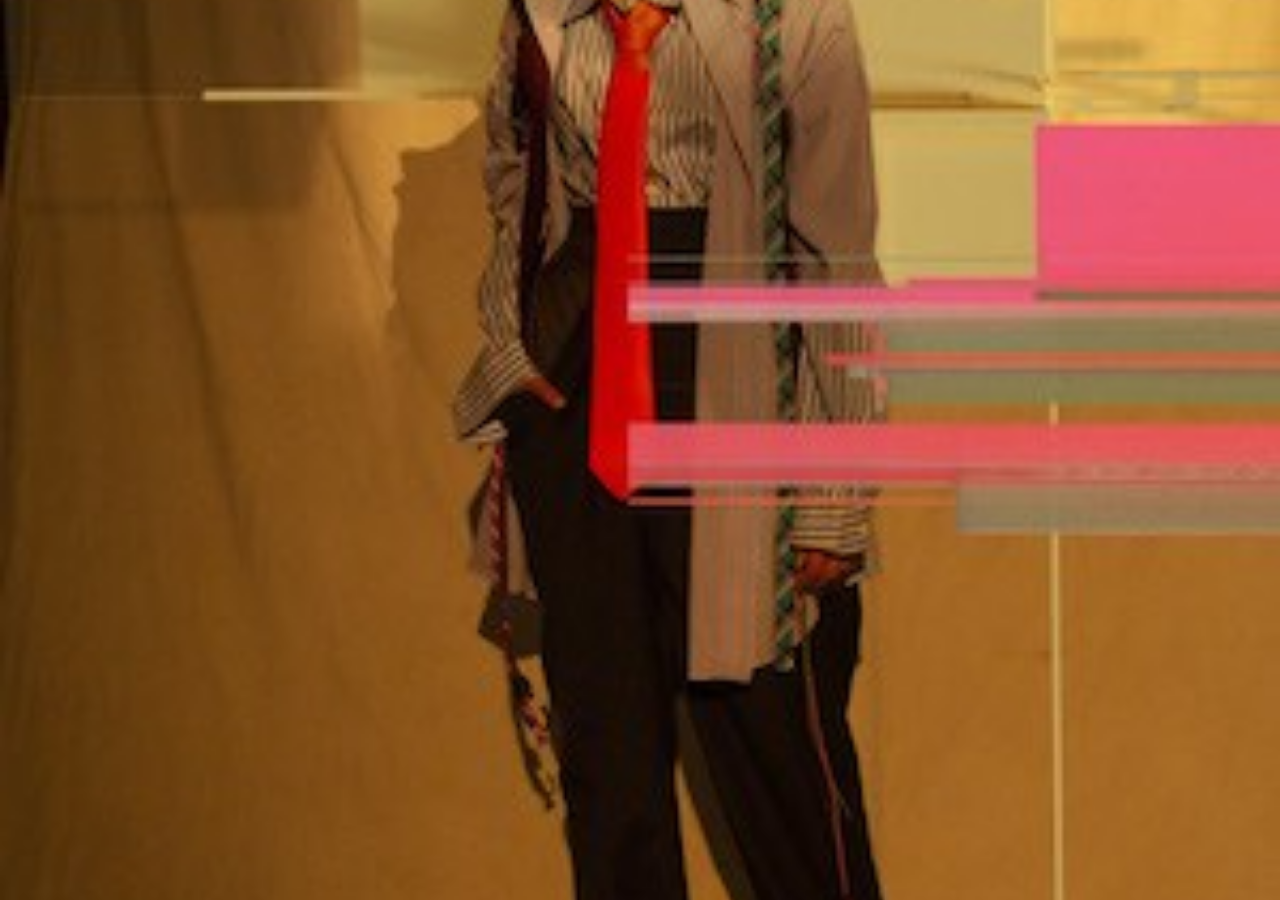
==== subpages/cora.html @ 3f3610f6 "loaders personalizados" ====
<!DOCTYPE html>
<html lang="en">

<head>
  <meta charset="UTF-8">
  <meta name="viewport" content="width=device-width, initial-scale=1.0">
  <title>MBFWMX Lookbook</title>
  <link rel="stylesheet" type="text/css" href="../css/subpages.css">
  <script src="../js/main.js"></script>
  <style>
    #loader-clean {
      position: fixed;
      z-index: 1000;
      min-width: 100%;
      min-height: 100%;
      display: flex;
      justify-content: center;
      align-items: center;
    }

    #loader-clean-anim {
      position: fixed;
      z-index: 5000;
      min-width: 100%;
      min-height: 100%;
      display: flex;
      justify-content: center;
      align-items: center;
      animation: glitch-anim-2 0.5s infinite;
    }

    #loader-clean.hidden {
      animation: fadeOut 1s;
      animation-fill-mode: forwards;
    }

    @keyframes fadeOut {
      100% {
        opacity: 0;
        visibility: hidden;
      }
    }

    @keyframes glitch-anim-2 {

      0%,
      100% {
        opacity: 1;
        transform: translate3d(calc(-1 * var(--gap-horizontal)), 0, 0);
        -webkit-clip-path: polygon(0 25%, 100% 25%, 100% 30%, 0 30%);
        clip-path: polygon(0 25%, 100% 25%, 100% 30%, 0 30%);
      }

      10% {
        -webkit-clip-path: polygon(0 3%, 100% 3%, 100% 3%, 0 3%);
        clip-path: polygon(0 3%, 100% 3%, 100% 3%, 0 3%);
      }

      15% {
        -webkit-clip-path: polygon(0 5%, 100% 5%, 100% 20%, 0 20%);
        clip-path: polygon(0 5%, 100% 5%, 100% 20%, 0 20%);
      }

      17% {
        -webkit-clip-path: polygon(0 20%, 100% 20%, 100% 20%, 0 20%);
        clip-path: polygon(0 20%, 100% 20%, 100% 20%, 0 20%);
      }

      19% {
        -webkit-clip-path: polygon(0 40%, 100% 40%, 100% 40%, 0 40%);
        clip-path: polygon(0 40%, 100% 40%, 100% 40%, 0 40%);
      }

      33% {
        -webkit-clip-path: polygon(0 52%, 100% 52%, 100% 59%, 0 59%);
        clip-path: polygon(0 52%, 100% 52%, 100% 59%, 0 59%);
      }

      35% {
        -webkit-clip-path: polygon(0 60%, 100% 60%, 100% 60%, 0 60%);
        clip-path: polygon(0 60%, 100% 60%, 100% 60%, 0 60%);
      }

      40% {
        -webkit-clip-path: polygon(0 75%, 100% 75%, 100% 75%, 0 75%);
        clip-path: polygon(0 75%, 100% 75%, 100% 75%, 0 75%);
      }

      45% {
        -webkit-clip-path: polygon(0 65%, 100% 65%, 100% 40%, 0 40%);
        clip-path: polygon(0 65%, 100% 65%, 100% 40%, 0 40%);
      }

      49% {
        -webkit-clip-path: polygon(0 45%, 100% 45%, 100% 50%, 0 50%);
        clip-path: polygon(0 45%, 100% 45%, 100% 50%, 0 50%);
      }

      50% {
        -webkit-clip-path: polygon(0 14%, 100% 14%, 100% 33%, 0 33%);
        clip-path: polygon(0 14%, 100% 14%, 100% 33%, 0 33%);
      }

      55% {
        -webkit-clip-path: polygon(0 15%, 100% 15%, 100% 35%, 0 35%);
        clip-path: polygon(0 15%, 100% 15%, 100% 35%, 0 35%);
      }

      60% {
        -webkit-clip-path: polygon(0 15%, 100% 15%, 100% 15%, 0 15%);
        clip-path: polygon(0 15%, 100% 15%, 100% 15%, 0 15%);
      }

      70% {
        -webkit-clip-path: polygon(0 65%, 100% 65%, 100% 60%, 0 60%);
        clip-path: polygon(0 65%, 100% 65%, 100% 60%, 0 60%);
      }

      80% {
        -webkit-clip-path: polygon(0 80%, 100% 80%, 100% 85%, 0 85%);
        clip-path: polygon(0 80%, 100% 80%, 100% 85%, 0 85%);
      }

      90% {
        -webkit-clip-path: polygon(0 55%, 100% 55%, 100% 65%, 0 65%);
        clip-path: polygon(0 55%, 100% 55%, 100% 65%, 0 65%);
      }
    }
  </style>

</head>

<body>
  <div id="loader-clean" style="background-image: url(../assets/loader.gif); background-position: center;">
    <img id="loader-clean-anim" src="../assets/cora/loader.jpg">
  </div>

  <div id="container">
    <div id="container2">
      <div id="fondo_col"></div>
      <div id="background"></div>
      <!--////////////   Video e Información Inicial   ///////////-->
      <img src="../assets/scroll.gif" class="scroll_gif">
      <a href="../index.html" class="regresar2">Regresar</a>

      <div id="video_holder">
        <span class="closebtn" onclick="this.parentElement.style.display='none';">×</span>
        <div class="header">
          Alejandro Hernández
        </div>
        <hr class="new1">
        <video id="video_coleccion1" src="" type="video/mp4" playsinline autoplay muted loop>
      </div>

      <div id="info_coleccion1">
        <span class="closebtn" onclick="this.parentElement.style.display='none';">×</span>
        <div class="header">
          Colección Volumen 20 Fall
        </div>
        <hr class="new1">
        <h3 id="titulo">Caifán</h3>
        <h2 id="subtitulo">Carolina Álvarez</h2>
      </div>
      <div id="info_coleccion1_sombra"></div>

      <div id="video1_sombra"></div>

      <div id="degradado1"></div>
      <div id="degradado1_2"></div>

      <video id="videoStatic1" playsinline autoplay muted loop>
        <source src="../assets/static2.mp4" type="video/mp4">
      </video>

      <!--////////////   Looks   ///////////-->
      <div id="look1" onclick="myFunction5();">
        <span class="closebtn" onclick="this.parentElement.style.display='none';">×</span>
        <div class="header">
          Look 1
        </div>
        <hr class="new1">
        <img class="looks" src="" style=" width:38vh; height:auto;">
      </div>
      <div class="look1_sombra"></div>

      <div id="look2" onclick="myFunction3();">
        <span class="closebtn" onclick="this.parentElement.style.display='none';">×</span>
        <div class="header">
          Look 2
        </div>
        <hr class="new1">
        <img class="looks" src="" style="width:38vh; height:auto;">
      </div>

      <div id="look3" onclick="myFunction4();">
        <span class="closebtn" onclick="this.parentElement.style.display='none';">×</span>
        <div class="header">
          Look 3
        </div>
        <hr class="new1">
        <img class="looks" src="" style="width:38vh; height:auto;">
      </div>

      <div id="video-holder2"><video id="video2" src="../assets/coleccion1_1.mp4" type="video/mp4" playsinline autoplay
          muted loop>
      </div>

      <div class="look4">
        <span class="closebtn" onclick="this.parentElement.style.display='none';">×</span>
        <div class="header">
          Look 4
        </div>
        <hr class="new1">
        <img class="looks" src="" style="width:43vh; height:auto;">
      </div>
      <div id="degradado2"></div>

      <video id="videoStatic2" playsinline autoplay muted loop>
        <source src="../assets/static2.mp4" type="video/mp4">
      </video>

      <div id="look5" onclick="myFunction6();">
        <span class="closebtn" onclick="this.parentElement.style.display='none';">×</span>
        <div class="header">
          Look 5
        </div>
        <hr class="new1">
        <img class="looks" src="" style="width:48vh ;height:auto;">
      </div>

      <div id="look6" onclick="myFunction7();">
        <span class="closebtn" onclick="this.parentElement.style.display='none';">×</span>
        <div class="header">
          Look 6
        </div>
        <hr class="new1">
        <img class="looks" src="" style="width:40vh; height:auto;">
      </div>
      <div id="degradado3"></div>
      <div id="degradado3_2"></div>
      <div id="sombra_final"></div>

      <div id="video-holder3"><video id="video3" src="../assets/coleccion1_2.mp4" type="video/mp4" playsinline autoplay
          muted loop>
      </div>

    </div>
  </div>
  <script src="../js/process01.js"></script>
</body>

</html>
---- css/subpages.css ----
/* //////////////////////////////////////////////
//////               Fonts                 //////
////////////////////////////////////////////// */
@font-face {
  font-family: MontserratRegular;
  src: url(./fonts/Montserrat-Regular.ttf);
}
@font-face {
  font-family: MontserratMedium;
  src: url(./fonts/Montserrat-Medium.ttf);
}

@font-face {
  font-family: MontserratLight;
  src: url(./fonts/Montserrat-Light.ttf);
}

/* //////////////////////////////////////////////
//////           Paleta de color           //////
////////////////////////////////////////////// */

 /* OPCIÓN 1 */
  /* fondo = 303030
  texto y bordes = bd0052
  color1 = aae6de
  color2 = f5c6ec
  color3 = ffedab */

/* //////////////////////////////////////////////
//////                 Texto               //////
////////////////////////////////////////////// */
html, body{
  font-family: MontserratRegular;
  color: #e8e8e8;
  margin:0;
  height: 100%;
  min-height: 100%;
  padding:0;
  margin:0;
  position:relative;
  overflow-y: hidden;
}

video::-internal-media-controls-overlay-cast-button {
       display: none;
}

#bg{
  background-color: #303030;
  position: fixed;
  top:0;
  left: 0;
  width: 100vw;
  height: 100vh;
  z-index: -10000;
}

h1 {
	color: #e8e8e8;
	font-family: MontserratRegular;
  font-size: 4.5vw;
} @media only screen and (max-width: 1060px) {
  h1 {
    font-size: 6vw;
  }
} @media only screen and (max-width: 600px) {
  h1 {
    font-size: 10vw;
  }
}

h2 {
	color: #e8e8e8;
	font-family: MontserratLight;
  font-size: 1.5vw;
  line-height: 0;
  float:right;
} @media (orientation: portrait){
  h2 {
    font-size: 1.8vh;
  }
}

h3 {
  color: #e8e8e8;
	font-family: MontserratRegular;
  font-size: 10vh;
  line-height: 1.2;
} @media (orientation: portrait){
  h3 {
    font-size: 5vh;
    line-height: 1;
  }
}

h4 {
  color: #e8e8e8;
	font-family: MontserratRegular;
  font-size: 6vh;
  line-height: 1.2;
  margin-right: -2vh;
} @media (orientation: portrait){
  h4 {
    font-size: 3.5vh;
    line-height: 1.2;
  }
}

h6 {
	color: #e8e8e8;
	font-family: MontserratMedium;
  font-size: .6vw;
} @media only screen and (max-width: 1060px) {
  h6 {
    font-size: .9vw;
  }
} @media only screen and (max-width: 600px) {
  h6 {
    font-size: 2.1vw;
  }
}

p {
	color: #303030;
	font-family: MontserratMedium;
  font-size: .66vw;
  line-height: 1vw;
  /* text-align: justify; */
} @media only screen and (max-width: 1060px) {
  p {
    font-size: 1vw;
    line-height: 2vw;
  }
} @media only screen and (max-width: 600px) {
  p {
    font-size: 1.8vw;
    line-height: 3vw;
  }
}

#center {
  position: relative;
}

#foot{
  background-color: #94ab9e;
  border-style: groove none none none;
  border-color: #e8e8e8;
  position: absolute;
  left: 0;
  width: 100vw;
  height: 4.5vh;
  top: 95.5vh;
  z-index: 50000;
} @media only screen and (max-width: 1060px) {
  #foot{
    top: 94vh;
    height: 6vh;
    position: fixed;
  }
} @media only screen and (max-width: 600px) {
  #foot{
    position: absolute;
    top:216vw;
    height: 10vw;
  }
}

.logo{
  padding-top: 1.1vh;
  height: 1.9vh;
  width: auto;
  padding-left: 2vw;
} @media only screen and (max-width: 1060px) {
  .logo{
    padding-top: 1.6vh;
    height: 2.3vh;
  }
} @media only screen and (max-width: 600px) {
  .logo{
    padding-right: 8.1vw;
    float: right;
    padding-top: 3.2vw;
    height: 2.8vw;
  }
}

.logo2{
  float: right;
  padding-top: 1.1vh;
  height: 1.9vh;
  width: auto;
  padding-right: 2vw;
} @media only screen and (max-width: 1060px) {
  .logo2{
    padding-top: 1.6vh;
    height: 2.3vh;
  }
} @media only screen and (max-width: 600px) {
  .logo2{
    padding-right: 8.1vw;
    float: right;
    padding-top: 3.2vw;
    height: 2.8vw;
  }
}

/* //////////////////////////////////////////////
//////         Ventanas cerrable 1         //////
////////////////////////////////////////////// */
.reel1{
  display: inline-block;
  padding: .5vw;
  margin-left: .5vw;
  background-color: #94ab9e;
  position: absolute;
  left: 3vw;
  top: 0vw;
  color: #e8e8e8;
  border: 1px solid #e8e8e8;
  width: 27vw;
  height: 21.5vw;
  z-index: 0;
  font-size: .9vw;
} @media only screen and (max-width: 1060px) {
  .reel1 {
    display: none
  }
} @media only screen and (max-width: 600px) {
  .reel1{
    display: none
  }
}



/* //////////////////////////////////////////////
//////         Ventanas cerrables 2         //////
////////////////////////////////////////////// */
.alert {
  display: inline-block;
  border-style: ridge;
  padding: .5vw;
  background-color: #94ab9e;
  position: absolute;
  left: 45vw;
  top: 9vw;
  color: #e8e8e8;
  border: 1px ridge #e8e8e8;
  width: 27vw;
  height: 12.5vw;
  z-index: 10;
  font-size: .9vw;
} @media only screen and (max-width: 1060px) {
  .alert {
    padding: 1vw;
    width: 35vw;
    height: 15vw;
    left: 44vw;
    top: 23vw;
    font-size: 1.2vw;
  }
} @media only screen and (max-width: 600px) {
  .alert {
    padding: 1vw;
    top: 90vw;
    left: 6.5vw;
    width: 65vw;
    height: 27vw;
    font-size: 2.5vw;
  }
}


.closebtn {
  float: right;
  color: #e8e8e8;
  font-size: 3vh;
  line-height: 2.2vh;
  cursor: pointer;
  margin: 0vw;
  padding: 0 .2vh 0 .2vh;
  border-style: outset;
  background-color: #b3c9c3;
}

.closebtn:hover {
  background-color: #94ab9e;
  color: #e8e8e8;
}

.closebtn_index {
  float: right;
  color: #e8e8e8;
  font-size: 1.5vw;
  line-height: 1.1vw;
  cursor: pointer;
  margin: 0vw;
  padding: 0 .1vw 0 .1vw;
  border-style: outset;
  background-color: #b3c9c3;
} @media only screen and (max-width: 1060px) {
  .closebtn_index {
    line-height: 1.9vw;
    border-width: .3vw;
    font-size: 2vw;
    padding: 0 .4vw 0 .4vw;
  }
} @media only screen and (max-width: 600px) {
  .closebtn_index {
    line-height: 3.15vw;
    border-width: .3vw;
    font-size: 4vw;
    padding: 0 .4vw 0 .4vw;
    border-width: .5vw;
  }
}


.closebtn_index:hover {
  background-color: #94ab9e;
  color: #e8e8e8;
}

hr.new1 {
  border-top: .2px solid #e8e8e8;
}

.header_index {
  margin-right: 2vw;
  border-style: groove;
  padding-left: .5vw;
  background-color: #94ab9e;
} @media only screen and (max-width: 1060px) {
  .header_index {
    margin-right: 3vw;
    font-size: 1.3vw;
  }
} @media only screen and (max-width: 600px) {
  .header_index{
    margin-right: 5vw;
    font-size: 2.3vw;
  }
}

.header {
  margin-right: 4vh;
  border-style:groove;
  padding-left: 1vh;
  background-color: #94ab9e;
}


/* //////////////////////////////////////////////
//////          diseño de párrafo          //////
////////////////////////////////////////////// */
#info1 {
  width: 16.35134vw;
  position: absolute;
  top: 24.5vw;
  left: 52.25vw;
  z-index: 100;
  font-size: .9vw;
  border: 1px solid #e8e8e8;
  background-color: #94ab9e;
  padding: .5vw .7vw 0vw .5vw;
} @media only screen and (max-width: 1060px){
  #info1 {
    top: 44vw;
    left: 48vw;
    width: 24vw;
  }
} @media only screen and (max-width: 600px) {
  #info1 {
    top: 126vw;
    left: 7vw;
    width: 34vw;
    z-index: 10;
    padding: 1vw 1.5vw 0vw 1vw;
  }
}

#nota {
  background-color: #e8e8e8;
  padding: .7vw;
  border-style:groove;
}

#titulo {
  text-align: right;
  padding-top:4vh;
  margin: 0;
  padding-right: .5vh;
  padding-bottom: 2vh;
} @media (orientation: portrait){
  #titulo {
    padding-top: 2.7vw;
    padding-left: .5vw;
  }
}

#titulo2 {
  padding-top: 1.2vh;
  text-align: right;
  margin: 0;
  padding-right: .5vh;
} @media (orientation: portrait){
  #titulo2 {
    padding-top: 0vw;
    padding-left: .5vw;
  }
}

#titulo_index {
  text-align: right;
  padding-top:2vw;
  margin: 0;
  padding-right: .5vw;
} @media only screen and (max-width: 600px){
  #titulo_index {
    padding-top: 3vw;
    text-align: left;
    padding-left: .5vw;
  }
}

#subtitulo {
  text-align: right;
  margin: 0;
  padding-right: .5vh;
} @media only screen and (max-width: 600px){
  #subtitulo {
    padding-left: .5vw;
  }
}

/* //////////////////////////////////////////////
//////             P5 Sketch               //////
////////////////////////////////////////////// */

#sketch-holder{
  position: absolute;
  top: 1vw;
  left: 27vw;
  border: 1px solid #e8e8e8;
} @media only screen and (max-width: 1060px){
  #sketch-holder{
    top: 0vw;
    left: 17vw;
  }
} @media only screen and (max-width: 600px) {
  #sketch-holder{
    top: 0vw;
    left: 10vw;
  }
}

#pic-holder{
  position: absolute;
  top: 4vw;
  left: 27vw;
  /* border: 1px solid #e8e8e8; */
  background-image: url(../assets/portada.jpg);
  background-size: cover;
  width: 23vw;
  height: 34vw;
} @media only screen and (max-width: 1060px){
  #pic-holder{
    top: 0vw;
    left: 17vw;
    width: 35vw;
    height: 53vw;
  }
} @media only screen and (max-width: 600px) {
  #pic-holder{
    top: 0vw;
    left: 10vw;
    width: 55vw;
    height: 82vw;
  }
}

/* //////////////////////////////////////////////
//////          Cuadros de fondo           //////
////////////////////////////////////////////// */

#cuadro_mobil{
  background-color: #f867e9;
  position: absolute;
  top: 0;
  left: 0;
  width: 0vw;
  height: 0vw;
  z-index: -5;
} @media only screen and (max-width: 600px){
  #cuadro_mobil{
    top: 7.5vw;
    width: 68.5vw;
    height: 22vw;
    z-index: -50;
  }
}

#cuadroVerde2{
  background-color: #52ff60;
  position: absolute;
  top: 10vw;
  left: 46vw;
  width: 28.2vw;
  height: 13.7vw;
  z-index: 0;
} @media only screen and (max-width: 1060px){
  #cuadroVerde2{
    top: 25vw;
    left: 46vw;
    width: 37vw;
    height: 17vw;
  }
} @media only screen and (max-width: 600px){
  #cuadroVerde2{
    top: 93vw;
    left: 10vw;
    width: 67vw;
    height: 29.5vw;
    z-index: 5;
  }
}

#degradado_izquierda{
  opacity: .4;
  background-image: linear-gradient(-90deg, #394589, #566def, #f867e9, #52ff60);
  position: absolute;
  height: 100%;
  min-height: 45vw;
  left: 0;
  width: 45vw;
  top: 0;
  z-index: -102;
  overflow-x: hidden !important;
} @media only screen and (max-width: 1060px){
  #degradado_izquierda{
    height: 100vw;
    min-height: 100vh;
    width: 21vw;
    background-image: linear-gradient(-90deg, #394589, #566def, #f867e9);
  }
} @media only screen and (max-width: 600px){
  #degradado_izquierda{
    display: none;
  }
}

#degradado_izquierda_frame{
  top: 0;
  background-color: #303030;
  position: absolute;
  height: 40vw;
  left: 0vw;
  width: 45vw;
  z-index: -101;
  overflow-x: hidden !important;
} @media only screen and (max-width: 600px){
  #degradado_izquierda_frame{
    display: none;
  }
}

#cuadroVerde4{
  background-color: #CB829A;
  position: absolute;
  height: 100%;
  min-height: 45vw;
  left: 74vw;
  width: 26vw;
  top: 0;
  z-index: -7;
  overflow-x: hidden !important;
} @media only screen and (max-width: 1060px){
  #cuadroVerde4{
    height: 100vw;
    min-height: 100vh;
  }
} @media only screen and (max-width: 600px){
  #cuadroVerde4{
    width: 15vw;
    left: 85vw;
    height: 130vw;
    min-height: 130vh;
  }
}

#cuadroVerde4Frame{
  top: 0;
  background-color: #303030;
  position: absolute;
  height: 43vw;
  left: 70vw;
  width: 30vw;
  z-index: -6;
  overflow-x: hidden !important;
} @media only screen and (max-width: 1060px){
  #cuadroVerde4Frame {
    height: 75vw;
  }
} @media only screen and (max-width: 600px){
  #cuadroVerde4Frame{
    width: 15vw;
    height: 140vw;
    left: 85vw;
  }
}

#cuadroAzul1{
  /* opacity: .8; */
  background-color: #52ff60;
  position: absolute;
  top: 12vw;
  left: 0;
  width: 35vw;
  height: 3vw;
  z-index: -5;
} @media only screen and (max-width: 600px){
  #cuadroAzul1 {
    top: 30vw;
    height: 10vw;
    z-index: -50;
  }
}

#cuadroRojo1{
  background-color: #566def;
  position: absolute;
  top: 5.25vw;
  left: 28.25vw;
  width: 23vw;
  height: 34vw;
  z-index: -5;
} @media only screen and (max-width: 1060px){
  #cuadroRojo1{
    top: 2vw;
    left: 19vw;
    width: 35vw;
    height: 53vw;
  }
} @media only screen and (max-width: 600px) {
  #cuadroRojo1{
    top: 3.5vw;
    left: 6.5vw;
    width: 55vw;
    height: 82.5vw;
  }
}

#reel1_sombra{
  background-color: #f867e9;
  position: absolute;
  left: 4vw;
  top: 1vw;
  width: 28.5vw;
  height: 22.5vw;
  z-index: -5;
} @media only screen and (max-width: 1060px) {
  #reel1_sombra{
    display: none
  }
} @media only screen and (max-width: 600px) {
  #reel1_sombra{
    display: none
  }
}

#info1_sombra{
  background-color: #f867e9;
  position: absolute;
  top: 25.5vw;
  left: 53.5vw;
  width: 17.75vw;
  height: 15.75vw;
  z-index: -2;
} @media only screen and (max-width: 1060px) {
  #info1_sombra{
    width: 25.25vw;
    height: 28vw;
    top: 46vw;
    left: 50vw;
  }
} @media only screen and (max-width: 600px) {
  #info1_sombra{
    display: none
  }
}

#videoFrame{
  position: absolute;
  /* background: #303030; */
  background-image: linear-gradient( #394589, #303030, #303030, #303030);
  z-index: -55;
  top: 0;
  left: 60vw;
  width: 40vw;
  height: 100%;
  min-height: 45vw;
  overflow-x: hidden !important;
} @media only screen and (max-width: 1060px){
  #videoFrame {
    left: 61vw;
    width: 39vw;
  }
} @media only screen and (max-width: 600px) {
  #videoFrame {
    left: 56vw;
    width: 44vw;
    background-image: linear-gradient( #394589, #303030, #303030);
  }
}

#degradado_final{
  position: absolute;
  opacity: .2;
  background-image: linear-gradient( #52ff60,  #52ff60, #f867e9, #303030);
  z-index: -45;
  top: 0;
  left: 89vw;
  width: 11vw;
  height: 23vw;
  overflow-x: hidden !important;
} @media only screen and (max-width: 1060px){
  #degradado_final{
    height: 50vw;
  }
} @media only screen and (max-width: 600px) {
  #degradado_final{
    height: 120vw;
    left: 85vw;
    width: 15vw;
  }
}

#videoStatic {
  position: absolute;
  z-index: -100;
  top: 0vw;
  left: 38vw;
  height: 42vw;
  width: auto;
  overflow-x: hidden !important;
} @media only screen and (max-width: 1060px){
  #videoStatic {
    left: 0;
    width: 61vw;
    height: auto;
    top: -15vw;
  }
} @media only screen and (max-width: 600px) {
  #videoStatic {
    left: 0;
    width: 80vw;
    height: auto;
    top: 15vw;
  }
}

#videoInteractivo1 {
  border-style:groove;
  position: absolute;
  z-index: -4;
  width: 26.5vw;
  height: auto;
  overflow-x: hidden !important;
  overflow-y: hidden !important;
} @media only screen and (max-width: 1060px){
  #videoInteractivo1 {
    display: none
  }
} @media only screen and (max-width: 600px) {
  #videoInteractivo1 {
    display: none
  }
}

#videoInteractivo {
  position: absolute;
  z-index: -4;
  top: 22.65vw;
  left: 70vw;
  width: 30vw;
  height: auto;
  overflow-x: hidden !important;
  overflow-y: hidden !important;
} @media only screen and (max-width: 1060px){
  #videoInteractivo {
    top: 60vw;
    left: 52vw;
    width: 48vw;
  }
} @media only screen and (max-width: 600px) {
  #videoInteractivo {
    top: 116vw;
    left: 30vw;
    width: 70vw;
  }
}


/* //////////////////////////////////////////////
//////         Botones de carpetas         //////
////////////////////////////////////////////// */

#boton_texto{
  margin-top: .5vw;
}

#boton1{
  position: absolute;
  left: 78vw;
  top: 0vw;
} @media only screen and (max-width: 1060px){
  #boton1 {
    left: 62vw;
    top: 3vw;
  }
} @media only screen and (max-width: 600px){
  #boton1 {
    left: 72.5vw;
    top: 0vw;
  }
}

#boton2{
  position: absolute;
  left: 78vw;
  top: 7vw;
} @media only screen and (max-width: 1060px){
  #boton2 {
    left: 62vw;
    top: 13vw;
  }
} @media only screen and (max-width: 600px){
  #boton2 {
    left: 72.5vw;
    top: 22vw;
  }
}

#boton3{
  position: absolute;
  left: 78vw;
  top: 14vw;
} @media only screen and (max-width: 1060px){
  #boton3 {
    left: 73vw;
    top: 13vw;
  }
} @media only screen and (max-width: 600px){
  #boton3 {
    left: 72.5vw;
    top: 44vw;
  }
}

#boton4{
  position: absolute;
  left: 86vw;
  top: 2vw;
} @media only screen and (max-width: 1060px){
  #boton4 {
    left: 17vw;
    top: 60vw;
  }
} @media only screen and (max-width: 600px){
  #boton4 {
    left: 72.5vw;
    top: 66vw;
  }
}

#boton5{
  position: absolute;
  left: 8vw;
  top: 28vw;
} @media only screen and (max-width: 1060px){
  #boton5 {
    left: 27vw;
    top: 60vw;
  }
} @media only screen and (max-width: 600px){
  #boton5 {
    left: 49.5vw;
    top: 160vw;
    z-index: 10;
  }
}

#boton6{
  position: absolute;
  left: 16vw;
  top: 30.5vw;
} @media only screen and (max-width: 1060px){
  #boton6 {
    left: 37vw;
    top: 60vw;
  }
} @media only screen and (max-width: 600px){
  #boton6 {
    left: 72.5vw;
    top: 155vw;
  }
}

#boton7{
  position: absolute;
  left: 8vw;
  top: 34.5vw;
} @media only screen and (max-width: 1060px){
  #boton7 {
    left: 27vw;
    top: 70vw;
  }
} @media only screen and (max-width: 600px){
  #boton7 {
    left: 27vw;
    top: 185vw;
  }
}


#boton8{
  position: absolute;
  left: 16vw;
  top: 37vw;
} @media only screen and (max-width: 1060px){
  #boton8 {
    left: 37vw;
    top: 70vw;
  }
} @media only screen and (max-width: 600px){
  #boton8 {
    left: 49.5vw;
    top: 180vw;
  }
}


#boton9{
  position: absolute;
  left: 8vw;
  top: 21vw;
} @media only screen and (max-width: 1060px){
  #boton9 {
    left: 27vw;
    top: 80vw;
  }
} @media only screen and (max-width: 600px){
  #boton9 {
    left: 72.5vw;
    top: 175vw;
  }
}

/* ---------------Carpeta------------------ */

.botonRosa{
  background:url(./carpetas_img/c_volumen.png) no-repeat;
  background-size: 100% 100%;
  cursor: pointer;
  border: none;
  width: 5vw;
  height: 3.5vw;
  font-family: DMSerif;
} @media only screen and (max-width: 1060px){
  .botonRosa {
    width: 7.5vw;
    height: 5.25vw;
  }
} @media only screen and (max-width: 600px){
  .botonRosa {
    width: 17vw;
    height: 12vw;
  }
}

.botonRosa:hover {
    background:url(./carpetas_img/c_volumen_hover.png) no-repeat;
    background-size: cover;
    button:focus {outline:0;}
}

.botonRosa:active {
    background:url(./carpetas_img/c_volumen_hover.png) no-repeat;
    background-size: cover;
    button:focus {outline:0;}
}

.botonRosa:focus {
  outline:0;
}

/* //////////////////////////////////////////////
//////             Colección 1            //////
////////////////////////////////////////////// */

@media (orientation: landscape){
#container {
    overflow-y:scroll;
    overflow-x:hidden;
    transform: rotate(270deg) translateX(-100%);
    transform-origin: top left;
    background-color:#999;
    position:absolute;
    width:100vh;
    height:100vw;
  }
} @media (orientation: portrait){
  #container {
    overflow-y:scroll;
    overflow-x: hidden !important;
    max-height: 100vh !important;
  }
}

@media (orientation: landscape){
  #container2 {
      transform: rotate(90deg) translateY(-100vh);
      transform-origin: top left;
      white-space:nowrap;
      font-size:0;
      max-height: 100vh !important;
  }
}

/* -----------   seccion 1   -----------*/

.scroll_gif{
  opacity: .9;
  position: absolute;
  display: none;
  height: 3vh;
  width:auto;
} @media (orientation: portrait){
  .scroll_gif{
    display: inline-block;
    top: 81vh;
    left: 34.5vh;
  }
}

.regresar1:hover {
  background-color: #94ab9e;
  color: #e8e8e8;
}

.regresar2{
  border-color: white;
  background-color: #b3c9c3;
  color: #303030;
  padding: .5vh 5vh;
  border-style: outset;
  text-align: center;
  display: inline-block;
  font-size: 1.5vh;
  cursor: pointer;
  position: absolute;
  top: 42vh;
  left: 342vh;
  font-family: MontserratMedium;
} @media (orientation: portrait){
  .regresar2{
    top: 39vh;
    left: 264vh;
  }
}

.regresar2:hover {
  background-color: #94ab9e;
  color: #e8e8e8;
}

#info_coleccion1{
  display: inline-block;
  padding: 1.5vh;
  background-color: #94ab9e;
  position: absolute;
  left: 51vh;
  top: 58vh;
  color: #e8e8e8;
  border: 1px solid #e8e8e8;
  width: 62vh;
  height: 25vh;
  z-index: 500!important;
  font-size: 1.7vh;
} @media (orientation: portrait){
  #info_coleccion1{
    top: 58vh;
    left: 2vh;
    width: 32vh;
    height: 16vh;
  }
}

#video_coleccion1{
  position: absolute;
  z-index: -4;
  height: 48vh;
  width: auto;
  overflow-x: hidden !important;
  overflow-y: hidden !important;
} @media (orientation: portrait){
  #video_coleccion1{
    height: 58vh;
    left: 50%;
    position: absolute;
    transform: translateX(-50%);
  }
}

#video_holder{
  display: inline-block;
  padding: 1.5vh;
  background-color: #94ab9e;
  position: absolute;
  top: 10vh;
  left: 10vh;
  color: #e8e8e8;
  border: 1px solid #e8e8e8;
  height: 52.5vh;
  width: 69.5vh;
  z-index: 10 !important;
  font-size: 1.7vh;
} @media (orientation: portrait){
  #video_holder{
    top: 6vh;
    left: 6.5vh;
    width: 31.5vh;
    height: 54vh;
    overflow: hidden;
  }
}



#info_coleccion1_sombra{
  background-color: #566def;
  position: absolute;
  left: 48vh;
  top: 62.5vh;
  width: 65vh;
  height: 26.5vh;
  z-index: 9;
} @media (orientation: portrait){
  #info_coleccion1_sombra{
    z-index: 12;
    top: 60vh;
    left: 4.2vh;
    width: 35vh;
    height: 19vh;
  }
}


#video1_sombra{
  background-color: #52ff60;
  position: absolute;
  top: 13vh;
  left: 7.5vh;
  width: 70vh;
  height: 55vh;
  z-index: 5;
} @media (orientation: portrait){
  #video1_sombra{
    height: 58vh;
    width: 35vh;
    top: 4vh;
    left: 4.2vh;
  }
}


#degradado1{
  opacity: .4;
  background-image: linear-gradient(-90deg, #394589, #566def, #566def, #f867e9,#52ff60);
  position: absolute;
  height: 17vh;
  left: 0;
  width: 90vh;
  top: 83vh;
  z-index: -102;
} @media (orientation: portrait){
  #degradado1{
    top: 89vh;
    height: 11vh;
    width: 89vh;
  }
}

#degradado1_2{
  opacity: .5;
  background-image: linear-gradient(-90deg, #303030, #303030, #566def);
  position: absolute;
  height: 14vh;
  top: 78vh;
  left: 0;
  width: 90vh;
  z-index: -102;
} @media (orientation: portrait){
  #degradado1_2{
    height: 8vh;
    top: 86vh;
    width: 89vh;
  }
}

#videoStatic1 {
  position: absolute;
  z-index: -1000!important;
  top: 17vh;
  left: 65vh;
  height: 68vh;
  width: auto;
  overflow-x: hidden !important;
} @media (orientation: portrait) {
  #videoStatic1 {
  top: 9vh;
  left: 21.5vh;
  z-index: -500 !important;
  }
}




/* ____________________________________ */
/* -----------   seccion 2   ----- -----*/
/* ____________________________________ */

#look1{
  left: 127vh;
  top: 24.5vh;
  display: inline-block;
  padding: 1.5vh;
  background-color: #94ab9e;
  position: absolute;
  color: #e8e8e8;
  border: 1px solid #e8e8e8;
  z-index: 10;
  font-size: 1.7vh;
  padding-bottom: 1vh;
} @media (orientation: portrait){
  #look1 {
    left: 48vh;
    top: 21.5vh;
  }
}

.look1_sombra{
  background-color: #f867e9;
  display: inline-block;
  position: absolute;
  z-index: -10;
  left: 142vh;
  top: 7.5vh;
  width: 41vh;
  height: 61vh;
} @media (orientation: portrait) {
  .look1_sombra{
    left: 64.5vh;
    top: 4vh;
  }
}

#look2{
  left: 133vh;
  top: 17.25vh;
  display: inline-block;
  padding: 1.5vh;
  background-color: #94ab9e;
  position: absolute;
  color: #e8e8e8;
  border: 1px solid #e8e8e8;
  z-index: 5;
  font-size: 1.7vh;
  padding-bottom: 1vh;
} @media (orientation: portrait) {
  #look2 {
    left: 55vh;
    top: 13.75vh;
  }
}

#look3{
  left: 139vh;
  top: 10vh;
  display: inline-block;
  padding: 1.5vh;
  background-color: #94ab9e;
  position: absolute;
  color: #e8e8e8;
  border: 1px solid #e8e8e8;
  z-index: 0;
  font-size: 1.7vh;
  padding-bottom: 1vh;
} @media (orientation: portrait){
  #look3 {
    left: 62vh;
    top: 6vh;
  }
}

#video-holder2{
  position: absolute;
  overflow: hidden;
  top: 57vh;
  left: 157vh;
  /* border: 1px solid #e8e8e8; */
  width: 67.3vh;
  height: 28vh;
  z-index: -5;
} @media (orientation: portrait){
  #video-holder2{
    left: 80vh;
    top: 54vh;
  }
}

#video2 {
  position: absolute;
  z-index: -4;
  width: auto;
  height: 28vh;
  overflow-x: hidden !important;
  overflow-y: hidden !important;
} @media (orientation: portrait){
  #video2  {
  }
}

.look4{
  display: inline-block;
  background-color: #94ab9e;
  position: absolute;
  left: 203vh;
  top: 10vh;
  color: #e8e8e8;
  border: 1px solid #e8e8e8;
  z-index: 0;
  padding: 1.5vh;
  font-size: 1.7vh;
  padding-bottom: 1vh;
} @media (orientation: portrait){
  .look4{
    left: 126vh;
    top: 7vh;
  }
}

.look7{
  display: inline-block;
  background-color: #94ab9e;
  position: absolute;
  left: 187vh;
  top: 15vh;
  color: #e8e8e8;
  border: 1px solid #e8e8e8;
  z-index: 0;
  padding: 1.5vh;
  font-size: 1.7vh;
  padding-bottom: 1vh;
} @media (orientation: portrait){
  .look7{
    left: 126vh;
    top: 7vh;
  }
}

#degradado2{
  opacity: .2;
  position: absolute;
  background-image: linear-gradient( #f867e9, #f867e9, #303030);
  z-index: -5000;
  top: 0;
  left: 190vh;
  width: 18vh;
  height: 50vh;
  overflow-x: hidden !important;
} @media (orientation: portrait){
  #degradado2{
    left: 113vh;
  }
}

#videoStatic2 {
  position: absolute;
  z-index: -100;
  top: 28vh;
  left: 210vh;
  height: 65vh;
  width: auto;
  overflow-x: hidden !important;
} @media (orientation: portrait){
  #videoStatic2 {
    left: 133vh;
    top: 25vh;
  }
}

#look5{
  display: inline-block;
  background-color: #94ab9e;
  position: absolute;
  left: 259vh;
  top: 10vh;
  color: #e8e8e8;
  border: 1px solid #e8e8e8;
  z-index: 0;
  padding: 1.5vh;
  font-size: 1.7vh;
  padding-bottom: 1vh;
} @media (orientation: portrait){
  #look5{
    left: 182vh;
    top: 7vh;
  }
}

#look6{
  display: inline-block;
  background-color: #94ab9e;
  position: absolute;
  left: 295vh;
  top: 17.5vh;
  color: #e8e8e8;
  border: 1px solid #e8e8e8;
  z-index: 0;
  padding: 1.5vh;
  font-size: 1.7vh;
  padding-bottom: 1vh;
} @media (orientation: portrait){
  #look6{
    left: 218vh;
    top: 14.5vh;
  }
}

#sombra_final{
  background-color: #566def;
  position: absolute;
  left: 256vh;
  top: 7vh;
  width: 92vh;
  height: 65vh;
  z-index: -100;
} @media (orientation: portrait){
  #sombra_final{
    left: 177vh;
    top: 4vh;
  }
}

#degradado3{
  opacity: .4;
  position: absolute;
  background-image: linear-gradient( #303030, #52ff60);
  z-index: -5000;
  top: 40vh;
  left: 342vh;
  width: 20vh;
  height: 60vh;
  overflow-x: hidden !important;
} @media (orientation: portrait){
  #degradado3{
    left: 265vh;
  }
}

#degradado3_2{
  opacity: .4;
  position: absolute;
  background-image: linear-gradient( #303030, #303030, #566def, #566def, #f867e9);
  z-index: -5000;
  top: 40vh;
  left: 335vh;
  width: 16vh;
  height: 60vh;
  overflow-x: hidden !important;
} @media (orientation: portrait){
  #degradado3_2{
    left: 257vh;
  }
}

#video-holder3{
  overflow: hidden;
  position: absolute;
  top: 10vh;
  left: 320vh;
  width: 67vh;
  overflow: hidden;
  height: 28vh;
  z-index: -15;
} @media (orientation: portrait){
  #video-holder3{
    left: 243vh;
    top: 7vh;
  }
}

#video3 {
  position: absolute;
  z-index: -4;
  width: auto;
  height: 28vh;
  overflow-x: hidden !important;
  overflow-y: hidden !important;
} @media (orientation: portrait){
  #video3  {
  }
}

#fondo_col{
  background-color: #303030;
  position: absolute;
  left: 0vw;
  top: 0;
  width: 394vh;
  height: 100vh;
  z-index: -10000;
} @media (orientation: portrait){
  #fondo_col{
    width: 317vh;
  }
}
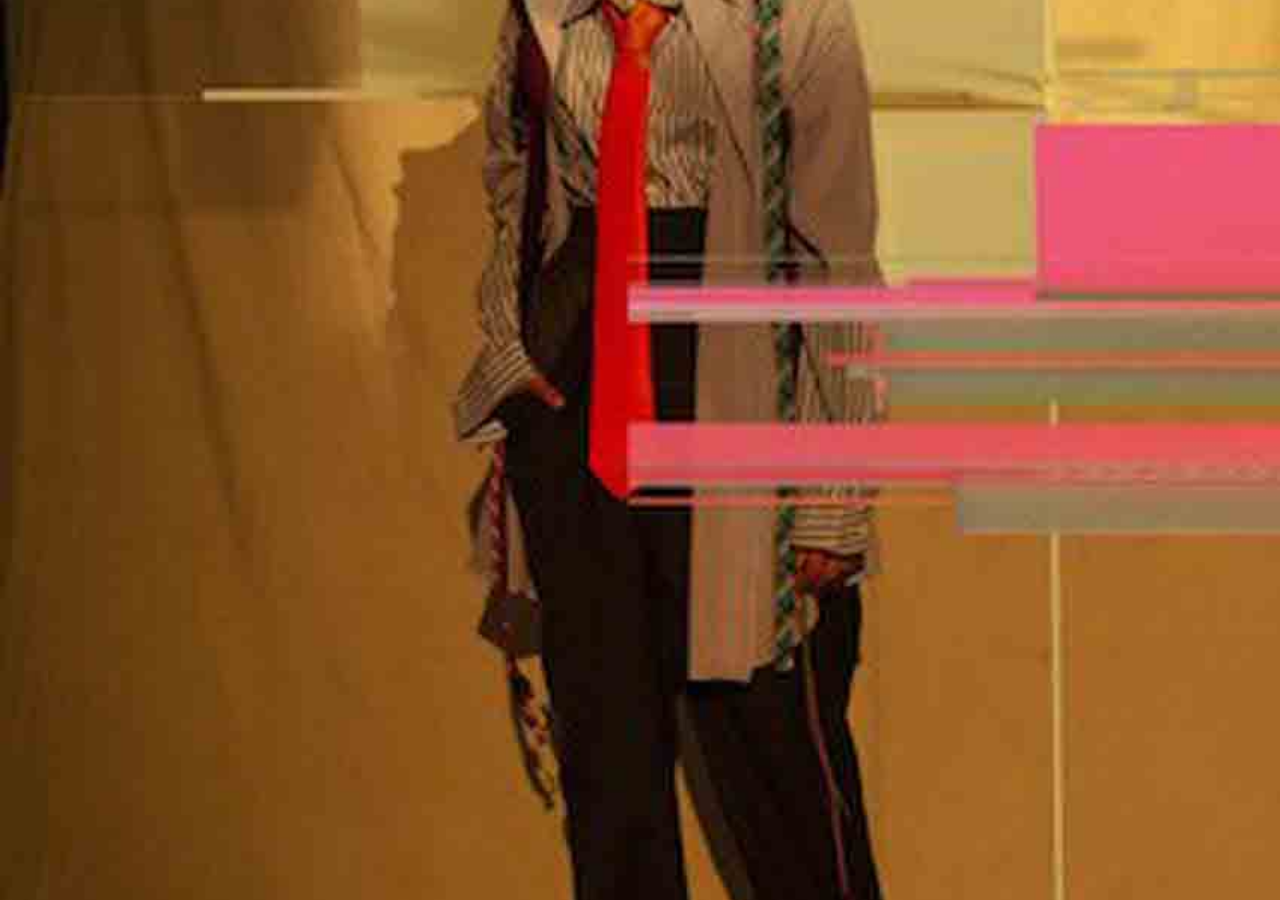
==== commit 71b21661: "initialgit add ." ====
--- a/subpages/cora.html
+++ b/subpages/cora.html
@@ -5,8 +5,9 @@
   <meta charset="UTF-8">
   <meta name="viewport" content="width=device-width, initial-scale=1.0">
   <title>MBFWMX Lookbook</title>
+  <link rel="shortcut icon" href="../assets/favicon.png" type="image/png">
   <link rel="stylesheet" type="text/css" href="../css/subpages.css">
-  <script src="../js/main.js"></script>
+  <!-- <script src="../js/main.js"></script> -->
   <style>
     #loader-clean {
       position: fixed;
@@ -20,7 +21,7 @@
 
     #loader-clean-anim {
       position: fixed;
-      z-index: 5000;
+      z-index: 7000;
       min-width: 100%;
       min-height: 100%;
       display: flex;
@@ -142,10 +143,10 @@
       <!--////////////   Video e Información Inicial   ///////////-->
       <img src="../assets/scroll.gif" class="scroll_gif">
       <a href="../index.html" class="regresar2">Regresar</a>
+      <a href="https://www.google.com/" class="drive">Fotografías en alta resolución <br> Click Aquí</a>
 
       <div id="video_holder">
-        <span class="closebtn" onclick="this.parentElement.style.display='none';">×</span>
-        <div class="header">
+        <div class="header2">
           Alejandro Hernández
         </div>
         <hr class="new1">
@@ -153,7 +154,8 @@
       </div>
 
       <div id="info_coleccion1">
-        <span class="closebtn" onclick="this.parentElement.style.display='none';">×</span>
+        <span class="closebtn"
+          onclick="this.parentElement.style.display='none'; info_coleccion1_sombra.style.display='none'">×</span>
         <div class="header">
           Colección Volumen 20 Fall
         </div>
@@ -162,6 +164,19 @@
         <h2 id="subtitulo">Carolina Álvarez</h2>
       </div>
       <div id="info_coleccion1_sombra"></div>
+      <div id="info_coleccion1_sombra2"></div>
+
+      <div id="info2">
+        <span class="closebtn" onclick="this.parentElement.style.display='none';">×</span>
+        <div class="header">
+          Caifán
+        </div>
+        <p id="nota" autofocus>Lo mexicano es inasible pues se encuentra en constante metamorfosis: es como un río que
+          se nutre de distintas fuentes. Aun así, una manera de explorar la mexicanidad es llevar al límite dos de sus
+          vertientes. Al fusionar la energía y los colores de la estética del tianguis con la enigmática e híbrida
+          subcultura de los pachucos, se abre un espacio para mirar las diferentes caras de México y materializar la
+          pluralidad que distingue nuestra esencia.</p>
+      </div>
 
       <div id="video1_sombra"></div>
 
@@ -201,8 +216,7 @@
         <img class="looks" src="" style="width:38vh; height:auto;">
       </div>
 
-      <div id="video-holder2"><video id="video2" src="../assets/coleccion1_1.mp4" type="video/mp4" playsinline autoplay
-          muted loop>
+      <div id="video-holder2"><video id="video2" src="" type="video/mp4" playsinline autoplay muted loop>
       </div>
 
       <div class="look4">
@@ -240,8 +254,7 @@
       <div id="degradado3_2"></div>
       <div id="sombra_final"></div>
 
-      <div id="video-holder3"><video id="video3" src="../assets/coleccion1_2.mp4" type="video/mp4" playsinline autoplay
-          muted loop>
+      <div id="video-holder3"><video id="video3" src="" type="video/mp4" playsinline autoplay muted loop>
       </div>
 
     </div>
@@ -249,4 +262,4 @@
   <script src="../js/process01.js"></script>
 </body>
 
-</html>
+</html>--- a/css/subpages.css
+++ b/css/subpages.css
@@ -1,1530 +1 @@
-/* //////////////////////////////////////////////
-//////               Fonts                 //////
-////////////////////////////////////////////// */
-@font-face {
-  font-family: MontserratRegular;
-  src: url(./fonts/Montserrat-Regular.ttf);
-}
-@font-face {
-  font-family: MontserratMedium;
-  src: url(./fonts/Montserrat-Medium.ttf);
-}
-
-@font-face {
-  font-family: MontserratLight;
-  src: url(./fonts/Montserrat-Light.ttf);
-}
-
-/* //////////////////////////////////////////////
-//////           Paleta de color           //////
-////////////////////////////////////////////// */
-
- /* OPCIÓN 1 */
-  /* fondo = 303030
-  texto y bordes = bd0052
-  color1 = aae6de
-  color2 = f5c6ec
-  color3 = ffedab */
-
-/* //////////////////////////////////////////////
-//////                 Texto               //////
-////////////////////////////////////////////// */
-html, body{
-  font-family: MontserratRegular;
-  color: #e8e8e8;
-  margin:0;
-  height: 100%;
-  min-height: 100%;
-  padding:0;
-  margin:0;
-  position:relative;
-  overflow-y: hidden;
-}
-
-video::-internal-media-controls-overlay-cast-button {
-       display: none;
-}
-
-#bg{
-  background-color: #303030;
-  position: fixed;
-  top:0;
-  left: 0;
-  width: 100vw;
-  height: 100vh;
-  z-index: -10000;
-}
-
-h1 {
-	color: #e8e8e8;
-	font-family: MontserratRegular;
-  font-size: 4.5vw;
-} @media only screen and (max-width: 1060px) {
-  h1 {
-    font-size: 6vw;
-  }
-} @media only screen and (max-width: 600px) {
-  h1 {
-    font-size: 10vw;
-  }
-}
-
-h2 {
-	color: #e8e8e8;
-	font-family: MontserratLight;
-  font-size: 1.5vw;
-  line-height: 0;
-  float:right;
-} @media (orientation: portrait){
-  h2 {
-    font-size: 1.8vh;
-  }
-}
-
-h3 {
-  color: #e8e8e8;
-	font-family: MontserratRegular;
-  font-size: 10vh;
-  line-height: 1.2;
-} @media (orientation: portrait){
-  h3 {
-    font-size: 5vh;
-    line-height: 1;
-  }
-}
-
-h4 {
-  color: #e8e8e8;
-	font-family: MontserratRegular;
-  font-size: 6vh;
-  line-height: 1.2;
-  margin-right: -2vh;
-} @media (orientation: portrait){
-  h4 {
-    font-size: 3.5vh;
-    line-height: 1.2;
-  }
-}
-
-h6 {
-	color: #e8e8e8;
-	font-family: MontserratMedium;
-  font-size: .6vw;
-} @media only screen and (max-width: 1060px) {
-  h6 {
-    font-size: .9vw;
-  }
-} @media only screen and (max-width: 600px) {
-  h6 {
-    font-size: 2.1vw;
-  }
-}
-
-p {
-	color: #303030;
-	font-family: MontserratMedium;
-  font-size: .66vw;
-  line-height: 1vw;
-  /* text-align: justify; */
-} @media only screen and (max-width: 1060px) {
-  p {
-    font-size: 1vw;
-    line-height: 2vw;
-  }
-} @media only screen and (max-width: 600px) {
-  p {
-    font-size: 1.8vw;
-    line-height: 3vw;
-  }
-}
-
-#center {
-  position: relative;
-}
-
-#foot{
-  background-color: #94ab9e;
-  border-style: groove none none none;
-  border-color: #e8e8e8;
-  position: absolute;
-  left: 0;
-  width: 100vw;
-  height: 4.5vh;
-  top: 95.5vh;
-  z-index: 50000;
-} @media only screen and (max-width: 1060px) {
-  #foot{
-    top: 94vh;
-    height: 6vh;
-    position: fixed;
-  }
-} @media only screen and (max-width: 600px) {
-  #foot{
-    position: absolute;
-    top:216vw;
-    height: 10vw;
-  }
-}
-
-.logo{
-  padding-top: 1.1vh;
-  height: 1.9vh;
-  width: auto;
-  padding-left: 2vw;
-} @media only screen and (max-width: 1060px) {
-  .logo{
-    padding-top: 1.6vh;
-    height: 2.3vh;
-  }
-} @media only screen and (max-width: 600px) {
-  .logo{
-    padding-right: 8.1vw;
-    float: right;
-    padding-top: 3.2vw;
-    height: 2.8vw;
-  }
-}
-
-.logo2{
-  float: right;
-  padding-top: 1.1vh;
-  height: 1.9vh;
-  width: auto;
-  padding-right: 2vw;
-} @media only screen and (max-width: 1060px) {
-  .logo2{
-    padding-top: 1.6vh;
-    height: 2.3vh;
-  }
-} @media only screen and (max-width: 600px) {
-  .logo2{
-    padding-right: 8.1vw;
-    float: right;
-    padding-top: 3.2vw;
-    height: 2.8vw;
-  }
-}
-
-/* //////////////////////////////////////////////
-//////         Ventanas cerrable 1         //////
-////////////////////////////////////////////// */
-.reel1{
-  display: inline-block;
-  padding: .5vw;
-  margin-left: .5vw;
-  background-color: #94ab9e;
-  position: absolute;
-  left: 3vw;
-  top: 0vw;
-  color: #e8e8e8;
-  border: 1px solid #e8e8e8;
-  width: 27vw;
-  height: 21.5vw;
-  z-index: 0;
-  font-size: .9vw;
-} @media only screen and (max-width: 1060px) {
-  .reel1 {
-    display: none
-  }
-} @media only screen and (max-width: 600px) {
-  .reel1{
-    display: none
-  }
-}
-
-
-
-/* //////////////////////////////////////////////
-//////         Ventanas cerrables 2         //////
-////////////////////////////////////////////// */
-.alert {
-  display: inline-block;
-  border-style: ridge;
-  padding: .5vw;
-  background-color: #94ab9e;
-  position: absolute;
-  left: 45vw;
-  top: 9vw;
-  color: #e8e8e8;
-  border: 1px ridge #e8e8e8;
-  width: 27vw;
-  height: 12.5vw;
-  z-index: 10;
-  font-size: .9vw;
-} @media only screen and (max-width: 1060px) {
-  .alert {
-    padding: 1vw;
-    width: 35vw;
-    height: 15vw;
-    left: 44vw;
-    top: 23vw;
-    font-size: 1.2vw;
-  }
-} @media only screen and (max-width: 600px) {
-  .alert {
-    padding: 1vw;
-    top: 90vw;
-    left: 6.5vw;
-    width: 65vw;
-    height: 27vw;
-    font-size: 2.5vw;
-  }
-}
-
-
-.closebtn {
-  float: right;
-  color: #e8e8e8;
-  font-size: 3vh;
-  line-height: 2.2vh;
-  cursor: pointer;
-  margin: 0vw;
-  padding: 0 .2vh 0 .2vh;
-  border-style: outset;
-  background-color: #b3c9c3;
-}
-
-.closebtn:hover {
-  background-color: #94ab9e;
-  color: #e8e8e8;
-}
-
-.closebtn_index {
-  float: right;
-  color: #e8e8e8;
-  font-size: 1.5vw;
-  line-height: 1.1vw;
-  cursor: pointer;
-  margin: 0vw;
-  padding: 0 .1vw 0 .1vw;
-  border-style: outset;
-  background-color: #b3c9c3;
-} @media only screen and (max-width: 1060px) {
-  .closebtn_index {
-    line-height: 1.9vw;
-    border-width: .3vw;
-    font-size: 2vw;
-    padding: 0 .4vw 0 .4vw;
-  }
-} @media only screen and (max-width: 600px) {
-  .closebtn_index {
-    line-height: 3.15vw;
-    border-width: .3vw;
-    font-size: 4vw;
-    padding: 0 .4vw 0 .4vw;
-    border-width: .5vw;
-  }
-}
-
-
-.closebtn_index:hover {
-  background-color: #94ab9e;
-  color: #e8e8e8;
-}
-
-hr.new1 {
-  border-top: .2px solid #e8e8e8;
-}
-
-.header_index {
-  margin-right: 2vw;
-  border-style: groove;
-  padding-left: .5vw;
-  background-color: #94ab9e;
-} @media only screen and (max-width: 1060px) {
-  .header_index {
-    margin-right: 3vw;
-    font-size: 1.3vw;
-  }
-} @media only screen and (max-width: 600px) {
-  .header_index{
-    margin-right: 5vw;
-    font-size: 2.3vw;
-  }
-}
-
-.header {
-  margin-right: 4vh;
-  border-style:groove;
-  padding-left: 1vh;
-  background-color: #94ab9e;
-}
-
-
-/* //////////////////////////////////////////////
-//////          diseño de párrafo          //////
-////////////////////////////////////////////// */
-#info1 {
-  width: 16.35134vw;
-  position: absolute;
-  top: 24.5vw;
-  left: 52.25vw;
-  z-index: 100;
-  font-size: .9vw;
-  border: 1px solid #e8e8e8;
-  background-color: #94ab9e;
-  padding: .5vw .7vw 0vw .5vw;
-} @media only screen and (max-width: 1060px){
-  #info1 {
-    top: 44vw;
-    left: 48vw;
-    width: 24vw;
-  }
-} @media only screen and (max-width: 600px) {
-  #info1 {
-    top: 126vw;
-    left: 7vw;
-    width: 34vw;
-    z-index: 10;
-    padding: 1vw 1.5vw 0vw 1vw;
-  }
-}
-
-#nota {
-  background-color: #e8e8e8;
-  padding: .7vw;
-  border-style:groove;
-}
-
-#titulo {
-  text-align: right;
-  padding-top:4vh;
-  margin: 0;
-  padding-right: .5vh;
-  padding-bottom: 2vh;
-} @media (orientation: portrait){
-  #titulo {
-    padding-top: 2.7vw;
-    padding-left: .5vw;
-  }
-}
-
-#titulo2 {
-  padding-top: 1.2vh;
-  text-align: right;
-  margin: 0;
-  padding-right: .5vh;
-} @media (orientation: portrait){
-  #titulo2 {
-    padding-top: 0vw;
-    padding-left: .5vw;
-  }
-}
-
-#titulo_index {
-  text-align: right;
-  padding-top:2vw;
-  margin: 0;
-  padding-right: .5vw;
-} @media only screen and (max-width: 600px){
-  #titulo_index {
-    padding-top: 3vw;
-    text-align: left;
-    padding-left: .5vw;
-  }
-}
-
-#subtitulo {
-  text-align: right;
-  margin: 0;
-  padding-right: .5vh;
-} @media only screen and (max-width: 600px){
-  #subtitulo {
-    padding-left: .5vw;
-  }
-}
-
-/* //////////////////////////////////////////////
-//////             P5 Sketch               //////
-////////////////////////////////////////////// */
-
-#sketch-holder{
-  position: absolute;
-  top: 1vw;
-  left: 27vw;
-  border: 1px solid #e8e8e8;
-} @media only screen and (max-width: 1060px){
-  #sketch-holder{
-    top: 0vw;
-    left: 17vw;
-  }
-} @media only screen and (max-width: 600px) {
-  #sketch-holder{
-    top: 0vw;
-    left: 10vw;
-  }
-}
-
-#pic-holder{
-  position: absolute;
-  top: 4vw;
-  left: 27vw;
-  /* border: 1px solid #e8e8e8; */
-  background-image: url(../assets/portada.jpg);
-  background-size: cover;
-  width: 23vw;
-  height: 34vw;
-} @media only screen and (max-width: 1060px){
-  #pic-holder{
-    top: 0vw;
-    left: 17vw;
-    width: 35vw;
-    height: 53vw;
-  }
-} @media only screen and (max-width: 600px) {
-  #pic-holder{
-    top: 0vw;
-    left: 10vw;
-    width: 55vw;
-    height: 82vw;
-  }
-}
-
-/* //////////////////////////////////////////////
-//////          Cuadros de fondo           //////
-////////////////////////////////////////////// */
-
-#cuadro_mobil{
-  background-color: #f867e9;
-  position: absolute;
-  top: 0;
-  left: 0;
-  width: 0vw;
-  height: 0vw;
-  z-index: -5;
-} @media only screen and (max-width: 600px){
-  #cuadro_mobil{
-    top: 7.5vw;
-    width: 68.5vw;
-    height: 22vw;
-    z-index: -50;
-  }
-}
-
-#cuadroVerde2{
-  background-color: #52ff60;
-  position: absolute;
-  top: 10vw;
-  left: 46vw;
-  width: 28.2vw;
-  height: 13.7vw;
-  z-index: 0;
-} @media only screen and (max-width: 1060px){
-  #cuadroVerde2{
-    top: 25vw;
-    left: 46vw;
-    width: 37vw;
-    height: 17vw;
-  }
-} @media only screen and (max-width: 600px){
-  #cuadroVerde2{
-    top: 93vw;
-    left: 10vw;
-    width: 67vw;
-    height: 29.5vw;
-    z-index: 5;
-  }
-}
-
-#degradado_izquierda{
-  opacity: .4;
-  background-image: linear-gradient(-90deg, #394589, #566def, #f867e9, #52ff60);
-  position: absolute;
-  height: 100%;
-  min-height: 45vw;
-  left: 0;
-  width: 45vw;
-  top: 0;
-  z-index: -102;
-  overflow-x: hidden !important;
-} @media only screen and (max-width: 1060px){
-  #degradado_izquierda{
-    height: 100vw;
-    min-height: 100vh;
-    width: 21vw;
-    background-image: linear-gradient(-90deg, #394589, #566def, #f867e9);
-  }
-} @media only screen and (max-width: 600px){
-  #degradado_izquierda{
-    display: none;
-  }
-}
-
-#degradado_izquierda_frame{
-  top: 0;
-  background-color: #303030;
-  position: absolute;
-  height: 40vw;
-  left: 0vw;
-  width: 45vw;
-  z-index: -101;
-  overflow-x: hidden !important;
-} @media only screen and (max-width: 600px){
-  #degradado_izquierda_frame{
-    display: none;
-  }
-}
-
-#cuadroVerde4{
-  background-color: #CB829A;
-  position: absolute;
-  height: 100%;
-  min-height: 45vw;
-  left: 74vw;
-  width: 26vw;
-  top: 0;
-  z-index: -7;
-  overflow-x: hidden !important;
-} @media only screen and (max-width: 1060px){
-  #cuadroVerde4{
-    height: 100vw;
-    min-height: 100vh;
-  }
-} @media only screen and (max-width: 600px){
-  #cuadroVerde4{
-    width: 15vw;
-    left: 85vw;
-    height: 130vw;
-    min-height: 130vh;
-  }
-}
-
-#cuadroVerde4Frame{
-  top: 0;
-  background-color: #303030;
-  position: absolute;
-  height: 43vw;
-  left: 70vw;
-  width: 30vw;
-  z-index: -6;
-  overflow-x: hidden !important;
-} @media only screen and (max-width: 1060px){
-  #cuadroVerde4Frame {
-    height: 75vw;
-  }
-} @media only screen and (max-width: 600px){
-  #cuadroVerde4Frame{
-    width: 15vw;
-    height: 140vw;
-    left: 85vw;
-  }
-}
-
-#cuadroAzul1{
-  /* opacity: .8; */
-  background-color: #52ff60;
-  position: absolute;
-  top: 12vw;
-  left: 0;
-  width: 35vw;
-  height: 3vw;
-  z-index: -5;
-} @media only screen and (max-width: 600px){
-  #cuadroAzul1 {
-    top: 30vw;
-    height: 10vw;
-    z-index: -50;
-  }
-}
-
-#cuadroRojo1{
-  background-color: #566def;
-  position: absolute;
-  top: 5.25vw;
-  left: 28.25vw;
-  width: 23vw;
-  height: 34vw;
-  z-index: -5;
-} @media only screen and (max-width: 1060px){
-  #cuadroRojo1{
-    top: 2vw;
-    left: 19vw;
-    width: 35vw;
-    height: 53vw;
-  }
-} @media only screen and (max-width: 600px) {
-  #cuadroRojo1{
-    top: 3.5vw;
-    left: 6.5vw;
-    width: 55vw;
-    height: 82.5vw;
-  }
-}
-
-#reel1_sombra{
-  background-color: #f867e9;
-  position: absolute;
-  left: 4vw;
-  top: 1vw;
-  width: 28.5vw;
-  height: 22.5vw;
-  z-index: -5;
-} @media only screen and (max-width: 1060px) {
-  #reel1_sombra{
-    display: none
-  }
-} @media only screen and (max-width: 600px) {
-  #reel1_sombra{
-    display: none
-  }
-}
-
-#info1_sombra{
-  background-color: #f867e9;
-  position: absolute;
-  top: 25.5vw;
-  left: 53.5vw;
-  width: 17.75vw;
-  height: 15.75vw;
-  z-index: -2;
-} @media only screen and (max-width: 1060px) {
-  #info1_sombra{
-    width: 25.25vw;
-    height: 28vw;
-    top: 46vw;
-    left: 50vw;
-  }
-} @media only screen and (max-width: 600px) {
-  #info1_sombra{
-    display: none
-  }
-}
-
-#videoFrame{
-  position: absolute;
-  /* background: #303030; */
-  background-image: linear-gradient( #394589, #303030, #303030, #303030);
-  z-index: -55;
-  top: 0;
-  left: 60vw;
-  width: 40vw;
-  height: 100%;
-  min-height: 45vw;
-  overflow-x: hidden !important;
-} @media only screen and (max-width: 1060px){
-  #videoFrame {
-    left: 61vw;
-    width: 39vw;
-  }
-} @media only screen and (max-width: 600px) {
-  #videoFrame {
-    left: 56vw;
-    width: 44vw;
-    background-image: linear-gradient( #394589, #303030, #303030);
-  }
-}
-
-#degradado_final{
-  position: absolute;
-  opacity: .2;
-  background-image: linear-gradient( #52ff60,  #52ff60, #f867e9, #303030);
-  z-index: -45;
-  top: 0;
-  left: 89vw;
-  width: 11vw;
-  height: 23vw;
-  overflow-x: hidden !important;
-} @media only screen and (max-width: 1060px){
-  #degradado_final{
-    height: 50vw;
-  }
-} @media only screen and (max-width: 600px) {
-  #degradado_final{
-    height: 120vw;
-    left: 85vw;
-    width: 15vw;
-  }
-}
-
-#videoStatic {
-  position: absolute;
-  z-index: -100;
-  top: 0vw;
-  left: 38vw;
-  height: 42vw;
-  width: auto;
-  overflow-x: hidden !important;
-} @media only screen and (max-width: 1060px){
-  #videoStatic {
-    left: 0;
-    width: 61vw;
-    height: auto;
-    top: -15vw;
-  }
-} @media only screen and (max-width: 600px) {
-  #videoStatic {
-    left: 0;
-    width: 80vw;
-    height: auto;
-    top: 15vw;
-  }
-}
-
-#videoInteractivo1 {
-  border-style:groove;
-  position: absolute;
-  z-index: -4;
-  width: 26.5vw;
-  height: auto;
-  overflow-x: hidden !important;
-  overflow-y: hidden !important;
-} @media only screen and (max-width: 1060px){
-  #videoInteractivo1 {
-    display: none
-  }
-} @media only screen and (max-width: 600px) {
-  #videoInteractivo1 {
-    display: none
-  }
-}
-
-#videoInteractivo {
-  position: absolute;
-  z-index: -4;
-  top: 22.65vw;
-  left: 70vw;
-  width: 30vw;
-  height: auto;
-  overflow-x: hidden !important;
-  overflow-y: hidden !important;
-} @media only screen and (max-width: 1060px){
-  #videoInteractivo {
-    top: 60vw;
-    left: 52vw;
-    width: 48vw;
-  }
-} @media only screen and (max-width: 600px) {
-  #videoInteractivo {
-    top: 116vw;
-    left: 30vw;
-    width: 70vw;
-  }
-}
-
-
-/* //////////////////////////////////////////////
-//////         Botones de carpetas         //////
-////////////////////////////////////////////// */
-
-#boton_texto{
-  margin-top: .5vw;
-}
-
-#boton1{
-  position: absolute;
-  left: 78vw;
-  top: 0vw;
-} @media only screen and (max-width: 1060px){
-  #boton1 {
-    left: 62vw;
-    top: 3vw;
-  }
-} @media only screen and (max-width: 600px){
-  #boton1 {
-    left: 72.5vw;
-    top: 0vw;
-  }
-}
-
-#boton2{
-  position: absolute;
-  left: 78vw;
-  top: 7vw;
-} @media only screen and (max-width: 1060px){
-  #boton2 {
-    left: 62vw;
-    top: 13vw;
-  }
-} @media only screen and (max-width: 600px){
-  #boton2 {
-    left: 72.5vw;
-    top: 22vw;
-  }
-}
-
-#boton3{
-  position: absolute;
-  left: 78vw;
-  top: 14vw;
-} @media only screen and (max-width: 1060px){
-  #boton3 {
-    left: 73vw;
-    top: 13vw;
-  }
-} @media only screen and (max-width: 600px){
-  #boton3 {
-    left: 72.5vw;
-    top: 44vw;
-  }
-}
-
-#boton4{
-  position: absolute;
-  left: 86vw;
-  top: 2vw;
-} @media only screen and (max-width: 1060px){
-  #boton4 {
-    left: 17vw;
-    top: 60vw;
-  }
-} @media only screen and (max-width: 600px){
-  #boton4 {
-    left: 72.5vw;
-    top: 66vw;
-  }
-}
-
-#boton5{
-  position: absolute;
-  left: 8vw;
-  top: 28vw;
-} @media only screen and (max-width: 1060px){
-  #boton5 {
-    left: 27vw;
-    top: 60vw;
-  }
-} @media only screen and (max-width: 600px){
-  #boton5 {
-    left: 49.5vw;
-    top: 160vw;
-    z-index: 10;
-  }
-}
-
-#boton6{
-  position: absolute;
-  left: 16vw;
-  top: 30.5vw;
-} @media only screen and (max-width: 1060px){
-  #boton6 {
-    left: 37vw;
-    top: 60vw;
-  }
-} @media only screen and (max-width: 600px){
-  #boton6 {
-    left: 72.5vw;
-    top: 155vw;
-  }
-}
-
-#boton7{
-  position: absolute;
-  left: 8vw;
-  top: 34.5vw;
-} @media only screen and (max-width: 1060px){
-  #boton7 {
-    left: 27vw;
-    top: 70vw;
-  }
-} @media only screen and (max-width: 600px){
-  #boton7 {
-    left: 27vw;
-    top: 185vw;
-  }
-}
-
-
-#boton8{
-  position: absolute;
-  left: 16vw;
-  top: 37vw;
-} @media only screen and (max-width: 1060px){
-  #boton8 {
-    left: 37vw;
-    top: 70vw;
-  }
-} @media only screen and (max-width: 600px){
-  #boton8 {
-    left: 49.5vw;
-    top: 180vw;
-  }
-}
-
-
-#boton9{
-  position: absolute;
-  left: 8vw;
-  top: 21vw;
-} @media only screen and (max-width: 1060px){
-  #boton9 {
-    left: 27vw;
-    top: 80vw;
-  }
-} @media only screen and (max-width: 600px){
-  #boton9 {
-    left: 72.5vw;
-    top: 175vw;
-  }
-}
-
-/* ---------------Carpeta------------------ */
-
-.botonRosa{
-  background:url(./carpetas_img/c_volumen.png) no-repeat;
-  background-size: 100% 100%;
-  cursor: pointer;
-  border: none;
-  width: 5vw;
-  height: 3.5vw;
-  font-family: DMSerif;
-} @media only screen and (max-width: 1060px){
-  .botonRosa {
-    width: 7.5vw;
-    height: 5.25vw;
-  }
-} @media only screen and (max-width: 600px){
-  .botonRosa {
-    width: 17vw;
-    height: 12vw;
-  }
-}
-
-.botonRosa:hover {
-    background:url(./carpetas_img/c_volumen_hover.png) no-repeat;
-    background-size: cover;
-    button:focus {outline:0;}
-}
-
-.botonRosa:active {
-    background:url(./carpetas_img/c_volumen_hover.png) no-repeat;
-    background-size: cover;
-    button:focus {outline:0;}
-}
-
-.botonRosa:focus {
-  outline:0;
-}
-
-/* //////////////////////////////////////////////
-//////             Colección 1            //////
-////////////////////////////////////////////// */
-
-@media (orientation: landscape){
-#container {
-    overflow-y:scroll;
-    overflow-x:hidden;
-    transform: rotate(270deg) translateX(-100%);
-    transform-origin: top left;
-    background-color:#999;
-    position:absolute;
-    width:100vh;
-    height:100vw;
-  }
-} @media (orientation: portrait){
-  #container {
-    overflow-y:scroll;
-    overflow-x: hidden !important;
-    max-height: 100vh !important;
-  }
-}
-
-@media (orientation: landscape){
-  #container2 {
-      transform: rotate(90deg) translateY(-100vh);
-      transform-origin: top left;
-      white-space:nowrap;
-      font-size:0;
-      max-height: 100vh !important;
-  }
-}
-
-/* -----------   seccion 1   -----------*/
-
-.scroll_gif{
-  opacity: .9;
-  position: absolute;
-  display: none;
-  height: 3vh;
-  width:auto;
-} @media (orientation: portrait){
-  .scroll_gif{
-    display: inline-block;
-    top: 81vh;
-    left: 34.5vh;
-  }
-}
-
-.regresar1:hover {
-  background-color: #94ab9e;
-  color: #e8e8e8;
-}
-
-.regresar2{
-  border-color: white;
-  background-color: #b3c9c3;
-  color: #303030;
-  padding: .5vh 5vh;
-  border-style: outset;
-  text-align: center;
-  display: inline-block;
-  font-size: 1.5vh;
-  cursor: pointer;
-  position: absolute;
-  top: 42vh;
-  left: 342vh;
-  font-family: MontserratMedium;
-} @media (orientation: portrait){
-  .regresar2{
-    top: 39vh;
-    left: 264vh;
-  }
-}
-
-.regresar2:hover {
-  background-color: #94ab9e;
-  color: #e8e8e8;
-}
-
-#info_coleccion1{
-  display: inline-block;
-  padding: 1.5vh;
-  background-color: #94ab9e;
-  position: absolute;
-  left: 51vh;
-  top: 58vh;
-  color: #e8e8e8;
-  border: 1px solid #e8e8e8;
-  width: 62vh;
-  height: 25vh;
-  z-index: 500!important;
-  font-size: 1.7vh;
-} @media (orientation: portrait){
-  #info_coleccion1{
-    top: 58vh;
-    left: 2vh;
-    width: 32vh;
-    height: 16vh;
-  }
-}
-
-#video_coleccion1{
-  position: absolute;
-  z-index: -4;
-  height: 48vh;
-  width: auto;
-  overflow-x: hidden !important;
-  overflow-y: hidden !important;
-} @media (orientation: portrait){
-  #video_coleccion1{
-    height: 58vh;
-    left: 50%;
-    position: absolute;
-    transform: translateX(-50%);
-  }
-}
-
-#video_holder{
-  display: inline-block;
-  padding: 1.5vh;
-  background-color: #94ab9e;
-  position: absolute;
-  top: 10vh;
-  left: 10vh;
-  color: #e8e8e8;
-  border: 1px solid #e8e8e8;
-  height: 52.5vh;
-  width: 69.5vh;
-  z-index: 10 !important;
-  font-size: 1.7vh;
-} @media (orientation: portrait){
-  #video_holder{
-    top: 6vh;
-    left: 6.5vh;
-    width: 31.5vh;
-    height: 54vh;
-    overflow: hidden;
-  }
-}
-
-
-
-#info_coleccion1_sombra{
-  background-color: #566def;
-  position: absolute;
-  left: 48vh;
-  top: 62.5vh;
-  width: 65vh;
-  height: 26.5vh;
-  z-index: 9;
-} @media (orientation: portrait){
-  #info_coleccion1_sombra{
-    z-index: 12;
-    top: 60vh;
-    left: 4.2vh;
-    width: 35vh;
-    height: 19vh;
-  }
-}
-
-
-#video1_sombra{
-  background-color: #52ff60;
-  position: absolute;
-  top: 13vh;
-  left: 7.5vh;
-  width: 70vh;
-  height: 55vh;
-  z-index: 5;
-} @media (orientation: portrait){
-  #video1_sombra{
-    height: 58vh;
-    width: 35vh;
-    top: 4vh;
-    left: 4.2vh;
-  }
-}
-
-
-#degradado1{
-  opacity: .4;
-  background-image: linear-gradient(-90deg, #394589, #566def, #566def, #f867e9,#52ff60);
-  position: absolute;
-  height: 17vh;
-  left: 0;
-  width: 90vh;
-  top: 83vh;
-  z-index: -102;
-} @media (orientation: portrait){
-  #degradado1{
-    top: 89vh;
-    height: 11vh;
-    width: 89vh;
-  }
-}
-
-#degradado1_2{
-  opacity: .5;
-  background-image: linear-gradient(-90deg, #303030, #303030, #566def);
-  position: absolute;
-  height: 14vh;
-  top: 78vh;
-  left: 0;
-  width: 90vh;
-  z-index: -102;
-} @media (orientation: portrait){
-  #degradado1_2{
-    height: 8vh;
-    top: 86vh;
-    width: 89vh;
-  }
-}
-
-#videoStatic1 {
-  position: absolute;
-  z-index: -1000!important;
-  top: 17vh;
-  left: 65vh;
-  height: 68vh;
-  width: auto;
-  overflow-x: hidden !important;
-} @media (orientation: portrait) {
-  #videoStatic1 {
-  top: 9vh;
-  left: 21.5vh;
-  z-index: -500 !important;
-  }
-}
-
-
-
-
-/* ____________________________________ */
-/* -----------   seccion 2   ----- -----*/
-/* ____________________________________ */
-
-#look1{
-  left: 127vh;
-  top: 24.5vh;
-  display: inline-block;
-  padding: 1.5vh;
-  background-color: #94ab9e;
-  position: absolute;
-  color: #e8e8e8;
-  border: 1px solid #e8e8e8;
-  z-index: 10;
-  font-size: 1.7vh;
-  padding-bottom: 1vh;
-} @media (orientation: portrait){
-  #look1 {
-    left: 48vh;
-    top: 21.5vh;
-  }
-}
-
-.look1_sombra{
-  background-color: #f867e9;
-  display: inline-block;
-  position: absolute;
-  z-index: -10;
-  left: 142vh;
-  top: 7.5vh;
-  width: 41vh;
-  height: 61vh;
-} @media (orientation: portrait) {
-  .look1_sombra{
-    left: 64.5vh;
-    top: 4vh;
-  }
-}
-
-#look2{
-  left: 133vh;
-  top: 17.25vh;
-  display: inline-block;
-  padding: 1.5vh;
-  background-color: #94ab9e;
-  position: absolute;
-  color: #e8e8e8;
-  border: 1px solid #e8e8e8;
-  z-index: 5;
-  font-size: 1.7vh;
-  padding-bottom: 1vh;
-} @media (orientation: portrait) {
-  #look2 {
-    left: 55vh;
-    top: 13.75vh;
-  }
-}
-
-#look3{
-  left: 139vh;
-  top: 10vh;
-  display: inline-block;
-  padding: 1.5vh;
-  background-color: #94ab9e;
-  position: absolute;
-  color: #e8e8e8;
-  border: 1px solid #e8e8e8;
-  z-index: 0;
-  font-size: 1.7vh;
-  padding-bottom: 1vh;
-} @media (orientation: portrait){
-  #look3 {
-    left: 62vh;
-    top: 6vh;
-  }
-}
-
-#video-holder2{
-  position: absolute;
-  overflow: hidden;
-  top: 57vh;
-  left: 157vh;
-  /* border: 1px solid #e8e8e8; */
-  width: 67.3vh;
-  height: 28vh;
-  z-index: -5;
-} @media (orientation: portrait){
-  #video-holder2{
-    left: 80vh;
-    top: 54vh;
-  }
-}
-
-#video2 {
-  position: absolute;
-  z-index: -4;
-  width: auto;
-  height: 28vh;
-  overflow-x: hidden !important;
-  overflow-y: hidden !important;
-} @media (orientation: portrait){
-  #video2  {
-  }
-}
-
-.look4{
-  display: inline-block;
-  background-color: #94ab9e;
-  position: absolute;
-  left: 203vh;
-  top: 10vh;
-  color: #e8e8e8;
-  border: 1px solid #e8e8e8;
-  z-index: 0;
-  padding: 1.5vh;
-  font-size: 1.7vh;
-  padding-bottom: 1vh;
-} @media (orientation: portrait){
-  .look4{
-    left: 126vh;
-    top: 7vh;
-  }
-}
-
-.look7{
-  display: inline-block;
-  background-color: #94ab9e;
-  position: absolute;
-  left: 187vh;
-  top: 15vh;
-  color: #e8e8e8;
-  border: 1px solid #e8e8e8;
-  z-index: 0;
-  padding: 1.5vh;
-  font-size: 1.7vh;
-  padding-bottom: 1vh;
-} @media (orientation: portrait){
-  .look7{
-    left: 126vh;
-    top: 7vh;
-  }
-}
-
-#degradado2{
-  opacity: .2;
-  position: absolute;
-  background-image: linear-gradient( #f867e9, #f867e9, #303030);
-  z-index: -5000;
-  top: 0;
-  left: 190vh;
-  width: 18vh;
-  height: 50vh;
-  overflow-x: hidden !important;
-} @media (orientation: portrait){
-  #degradado2{
-    left: 113vh;
-  }
-}
-
-#videoStatic2 {
-  position: absolute;
-  z-index: -100;
-  top: 28vh;
-  left: 210vh;
-  height: 65vh;
-  width: auto;
-  overflow-x: hidden !important;
-} @media (orientation: portrait){
-  #videoStatic2 {
-    left: 133vh;
-    top: 25vh;
-  }
-}
-
-#look5{
-  display: inline-block;
-  background-color: #94ab9e;
-  position: absolute;
-  left: 259vh;
-  top: 10vh;
-  color: #e8e8e8;
-  border: 1px solid #e8e8e8;
-  z-index: 0;
-  padding: 1.5vh;
-  font-size: 1.7vh;
-  padding-bottom: 1vh;
-} @media (orientation: portrait){
-  #look5{
-    left: 182vh;
-    top: 7vh;
-  }
-}
-
-#look6{
-  display: inline-block;
-  background-color: #94ab9e;
-  position: absolute;
-  left: 295vh;
-  top: 17.5vh;
-  color: #e8e8e8;
-  border: 1px solid #e8e8e8;
-  z-index: 0;
-  padding: 1.5vh;
-  font-size: 1.7vh;
-  padding-bottom: 1vh;
-} @media (orientation: portrait){
-  #look6{
-    left: 218vh;
-    top: 14.5vh;
-  }
-}
-
-#sombra_final{
-  background-color: #566def;
-  position: absolute;
-  left: 256vh;
-  top: 7vh;
-  width: 92vh;
-  height: 65vh;
-  z-index: -100;
-} @media (orientation: portrait){
-  #sombra_final{
-    left: 177vh;
-    top: 4vh;
-  }
-}
-
-#degradado3{
-  opacity: .4;
-  position: absolute;
-  background-image: linear-gradient( #303030, #52ff60);
-  z-index: -5000;
-  top: 40vh;
-  left: 342vh;
-  width: 20vh;
-  height: 60vh;
-  overflow-x: hidden !important;
-} @media (orientation: portrait){
-  #degradado3{
-    left: 265vh;
-  }
-}
-
-#degradado3_2{
-  opacity: .4;
-  position: absolute;
-  background-image: linear-gradient( #303030, #303030, #566def, #566def, #f867e9);
-  z-index: -5000;
-  top: 40vh;
-  left: 335vh;
-  width: 16vh;
-  height: 60vh;
-  overflow-x: hidden !important;
-} @media (orientation: portrait){
-  #degradado3_2{
-    left: 257vh;
-  }
-}
-
-#video-holder3{
-  overflow: hidden;
-  position: absolute;
-  top: 10vh;
-  left: 320vh;
-  width: 67vh;
-  overflow: hidden;
-  height: 28vh;
-  z-index: -15;
-} @media (orientation: portrait){
-  #video-holder3{
-    left: 243vh;
-    top: 7vh;
-  }
-}
-
-#video3 {
-  position: absolute;
-  z-index: -4;
-  width: auto;
-  height: 28vh;
-  overflow-x: hidden !important;
-  overflow-y: hidden !important;
-} @media (orientation: portrait){
-  #video3  {
-  }
-}
-
-#fondo_col{
-  background-color: #303030;
-  position: absolute;
-  left: 0vw;
-  top: 0;
-  width: 394vh;
-  height: 100vh;
-  z-index: -10000;
-} @media (orientation: portrait){
-  #fondo_col{
-    width: 317vh;
-  }
-}
+@font-face{font-family:MontserratRegular;src:url(fonts/Montserrat-Regular.ttf)}@font-face{font-family:MontserratMedium;src:url(fonts/Montserrat-Medium.ttf)}@font-face{font-family:MontserratLight;src:url(fonts/Montserrat-Light.ttf)}body,html{font-family:MontserratRegular;color:#e8e8e8;margin:0;height:100%;min-height:100%;padding:0;margin:0;position:relative;overflow-y:hidden}video::-internal-media-controls-overlay-cast-button{display:none}#bg{background-color:#303030;position:fixed;top:0;left:0;width:100vw;height:100vh;z-index:-10000}h1{color:#e8e8e8;font-family:MontserratRegular;font-size:4.5vw}@media only screen and (max-width:1060px){h1{font-size:6vw}}@media only screen and (max-width:600px){h1{font-size:10vw}}h2{color:#e8e8e8;font-family:MontserratLight;font-size:1.5vw;line-height:0;float:right}@media (orientation:portrait){h2{font-size:1.8vh}}h3{color:#e8e8e8;font-family:MontserratRegular;font-size:10vh;line-height:1.2}@media (orientation:portrait){h3{font-size:5vh;line-height:1}}h4{color:#e8e8e8;font-family:MontserratRegular;font-size:6vh;line-height:1.2;margin-right:-2vh}@media (orientation:portrait){h4{font-size:3.5vh;line-height:1.2}}h6{color:#e8e8e8;font-family:MontserratMedium;font-size:.6vw}@media only screen and (max-width:1060px){h6{font-size:.9vw}}@media only screen and (max-width:600px){h6{font-size:2.1vw}}p{color:#303030;font-family:MontserratMedium;font-size:1.5vh;line-height:3.8vh;overflow-wrap:break-word;white-space:initial;display:block;overflow:hidden}@media (orientation:portrait){p{font-size:1.3vh}}#center{position:relative}#foot{background-color:#94ab9e;border-style:groove none none none;border-color:#e8e8e8;position:absolute;left:0;width:100vw;height:4.5vh;top:95.5vh;z-index:50000}@media only screen and (max-width:1060px){#foot{top:94vh;height:6vh;position:fixed}}@media only screen and (max-width:600px){#foot{position:absolute;top:216vw;height:10vw}}.logo{padding-top:1.1vh;height:1.9vh;width:auto;padding-left:2vw}@media only screen and (max-width:1060px){.logo{padding-top:1.6vh;height:2.3vh}}@media only screen and (max-width:600px){.logo{padding-right:8.1vw;float:right;padding-top:3.2vw;height:2.8vw}}.logo2{float:right;padding-top:1.1vh;height:1.9vh;width:auto;padding-right:2vw}@media only screen and (max-width:1060px){.logo2{padding-top:1.6vh;height:2.3vh}}@media only screen and (max-width:600px){.logo2{padding-right:8.1vw;float:right;padding-top:3.2vw;height:2.8vw}}.reel1{display:inline-block;padding:.5vw;margin-left:.5vw;background-color:#94ab9e;position:absolute;left:3vw;top:0;color:#e8e8e8;border:1px solid #e8e8e8;width:27vw;height:21.5vw;z-index:0;font-size:.9vw}@media only screen and (max-width:1060px){.reel1{display:none}}@media only screen and (max-width:600px){.reel1{display:none}}.alert{display:inline-block;border-style:ridge;padding:.5vw;background-color:#94ab9e;position:absolute;left:45vw;top:9vw;color:#e8e8e8;border:1px ridge #e8e8e8;width:27vw;height:12.5vw;z-index:10;font-size:.9vw}@media only screen and (max-width:1060px){.alert{padding:1vw;width:35vw;height:15vw;left:44vw;top:23vw;font-size:1.2vw}}@media only screen and (max-width:600px){.alert{padding:1vw;top:90vw;left:6.5vw;width:65vw;height:27vw;font-size:2.5vw}}.closebtn{float:right;color:#e8e8e8;font-size:3vh;line-height:2.2vh;cursor:pointer;margin:0;padding:0 .2vh 0 .2vh;border-style:outset;background-color:#b3c9c3}.closebtn:hover{background-color:#94ab9e;color:#e8e8e8}.closebtn_index{float:right;color:#e8e8e8;font-size:1.5vw;line-height:1.1vw;cursor:pointer;margin:0;padding:0 .1vw 0 .1vw;border-style:outset;background-color:#b3c9c3}@media only screen and (max-width:1060px){.closebtn_index{line-height:1.9vw;border-width:.3vw;font-size:2vw;padding:0 .4vw 0 .4vw}}@media only screen and (max-width:600px){.closebtn_index{line-height:3.15vw;border-width:.3vw;font-size:4vw;padding:0 .4vw 0 .4vw;border-width:.5vw}}.closebtn_index:hover{background-color:#94ab9e;color:#e8e8e8}hr.new1{border-top:.2px solid #e8e8e8}.header_index{margin-right:2vw;border-style:groove;padding-left:.5vw;background-color:#94ab9e}@media only screen and (max-width:1060px){.header_index{margin-right:3vw;font-size:1.3vw}}@media only screen and (max-width:600px){.header_index{margin-right:5vw;font-size:2.3vw}}.header{margin-right:4vh;border-style:groove;padding-left:1vh;background-color:#94ab9e}.header2{margin-right:0;border-style:groove;padding-left:1vh;background-color:#94ab9e}#info1{width:16.35134vw;position:absolute;top:24.5vw;left:52.25vw;z-index:100;font-size:.9vw;border:1px solid #e8e8e8;background-color:#94ab9e;padding:.5vw .7vw 0 .5vw}@media only screen and (max-width:1060px){#info1{top:44vw;left:48vw;width:24vw}}@media only screen and (max-width:600px){#info1{top:126vw;left:7vw;width:34vw;z-index:10;padding:1vw 1.5vw 0 1vw}}#info2{width:63vh;position:absolute;left:104.5vh;top:17.5vh;z-index:10;font-size:1.7vh;border:1px solid #e8e8e8;background-color:#94ab9e;padding:1.5vh 1.5vh 0 1.5vh}@media (orientation:portrait){#info2{left:46vh;top:18vh;width:30vh}}#nota{background-color:#e8e8e8;padding:.7vw;border-style:groove}#titulo{text-align:right;padding-top:4vh;margin:0;padding-right:.5vh;padding-bottom:2vh}@media (orientation:portrait){#titulo{padding-top:2.7vw;padding-left:.5vw}}#titulo2{padding-top:1.2vh;text-align:right;margin:0;padding-right:.5vh}@media (orientation:portrait){#titulo2{padding-top:0;padding-left:.5vw}}#titulo_index{text-align:right;padding-top:2vw;margin:0;padding-right:.5vw}@media only screen and (max-width:600px){#titulo_index{padding-top:3vw;text-align:left;padding-left:.5vw}}#subtitulo{text-align:right;margin:0;padding-right:.5vh}@media only screen and (max-width:600px){#subtitulo{padding-left:.5vw}}#sketch-holder{position:absolute;top:1vw;left:27vw;border:1px solid #e8e8e8}@media only screen and (max-width:1060px){#sketch-holder{top:0;left:17vw}}@media only screen and (max-width:600px){#sketch-holder{top:0;left:10vw}}#pic-holder{position:absolute;top:4vw;left:27vw;background-image:url(../assets/portada.jpg);background-size:cover;width:23vw;height:34vw}@media only screen and (max-width:1060px){#pic-holder{top:0;left:17vw;width:35vw;height:53vw}}@media only screen and (max-width:600px){#pic-holder{top:0;left:10vw;width:55vw;height:82vw}}#cuadro_mobil{background-color:#f867e9;position:absolute;top:0;left:0;width:0;height:0;z-index:-5}@media only screen and (max-width:600px){#cuadro_mobil{top:7.5vw;width:68.5vw;height:22vw;z-index:-50}}#cuadroVerde2{background-color:#52ff60;position:absolute;top:10vw;left:46vw;width:28.2vw;height:13.7vw;z-index:0}@media only screen and (max-width:1060px){#cuadroVerde2{top:25vw;left:46vw;width:37vw;height:17vw}}@media only screen and (max-width:600px){#cuadroVerde2{top:93vw;left:10vw;width:67vw;height:29.5vw;z-index:5}}#degradado_izquierda{opacity:.4;background-image:linear-gradient(-90deg,#394589,#566def,#f867e9,#52ff60);position:absolute;height:100%;min-height:45vw;left:0;width:45vw;top:0;z-index:-102;overflow-x:hidden!important}@media only screen and (max-width:1060px){#degradado_izquierda{height:100vw;min-height:100vh;width:21vw;background-image:linear-gradient(-90deg,#394589,#566def,#f867e9)}}@media only screen and (max-width:600px){#degradado_izquierda{display:none}}#degradado_izquierda_frame{top:0;background-color:#303030;position:absolute;height:40vw;left:0;width:45vw;z-index:-101;overflow-x:hidden!important}@media only screen and (max-width:600px){#degradado_izquierda_frame{display:none}}#cuadroVerde4{background-color:#cb829a;position:absolute;height:100%;min-height:45vw;left:74vw;width:26vw;top:0;z-index:-7;overflow-x:hidden!important}@media only screen and (max-width:1060px){#cuadroVerde4{height:100vw;min-height:100vh}}@media only screen and (max-width:600px){#cuadroVerde4{width:15vw;left:85vw;height:130vw;min-height:130vh}}#cuadroVerde4Frame{top:0;background-color:#303030;position:absolute;height:43vw;left:70vw;width:30vw;z-index:-6;overflow-x:hidden!important}@media only screen and (max-width:1060px){#cuadroVerde4Frame{height:75vw}}@media only screen and (max-width:600px){#cuadroVerde4Frame{width:15vw;height:140vw;left:85vw}}#cuadroAzul1{background-color:#52ff60;position:absolute;top:12vw;left:0;width:35vw;height:3vw;z-index:-5}@media only screen and (max-width:600px){#cuadroAzul1{top:30vw;height:10vw;z-index:-50}}#cuadroRojo1{background-color:#566def;position:absolute;top:5.25vw;left:28.25vw;width:23vw;height:34vw;z-index:-5}@media only screen and (max-width:1060px){#cuadroRojo1{top:2vw;left:19vw;width:35vw;height:53vw}}@media only screen and (max-width:600px){#cuadroRojo1{top:3.5vw;left:6.5vw;width:55vw;height:82.5vw}}#reel1_sombra{background-color:#f867e9;position:absolute;left:4vw;top:1vw;width:28.5vw;height:22.5vw;z-index:-5}@media only screen and (max-width:1060px){#reel1_sombra{display:none}}@media only screen and (max-width:600px){#reel1_sombra{display:none}}#info1_sombra{background-color:#f867e9;position:absolute;top:25.5vw;left:53.5vw;width:17.75vw;height:15.75vw;z-index:-2}@media only screen and (max-width:1060px){#info1_sombra{width:25.25vw;height:28vw;top:46vw;left:50vw}}@media only screen and (max-width:600px){#info1_sombra{display:none}}#videoFrame{position:absolute;background-image:linear-gradient(#394589,#303030,#303030,#303030);z-index:-55;top:0;left:60vw;width:40vw;height:100%;min-height:45vw;overflow-x:hidden!important}@media only screen and (max-width:1060px){#videoFrame{left:61vw;width:39vw}}@media only screen and (max-width:600px){#videoFrame{left:56vw;width:44vw;background-image:linear-gradient(#394589,#303030,#303030)}}#degradado_final{position:absolute;opacity:.2;background-image:linear-gradient(#52ff60,#52ff60,#f867e9,#303030);z-index:-45;top:0;left:89vw;width:11vw;height:23vw;overflow-x:hidden!important}@media only screen and (max-width:1060px){#degradado_final{height:50vw}}@media only screen and (max-width:600px){#degradado_final{height:120vw;left:85vw;width:15vw}}#videoStatic{position:absolute;z-index:-100;top:0;left:38vw;height:42vw;width:auto;overflow-x:hidden!important}@media only screen and (max-width:1060px){#videoStatic{left:0;width:61vw;height:auto;top:-15vw}}@media only screen and (max-width:600px){#videoStatic{left:0;width:80vw;height:auto;top:15vw}}#videoInteractivo1{border-style:groove;position:absolute;z-index:-4;width:26.5vw;height:auto;overflow-x:hidden!important;overflow-y:hidden!important}@media only screen and (max-width:1060px){#videoInteractivo1{display:none}}@media only screen and (max-width:600px){#videoInteractivo1{display:none}}#videoInteractivo{position:absolute;z-index:-4;top:22.65vw;left:70vw;width:30vw;height:auto;overflow-x:hidden!important;overflow-y:hidden!important}@media only screen and (max-width:1060px){#videoInteractivo{top:60vw;left:52vw;width:48vw}}@media only screen and (max-width:600px){#videoInteractivo{top:116vw;left:30vw;width:70vw}}#boton_texto{margin-top:.5vw}#boton1{position:absolute;left:78vw;top:0}@media only screen and (max-width:1060px){#boton1{left:62vw;top:3vw}}@media only screen and (max-width:600px){#boton1{left:72.5vw;top:0}}#boton2{position:absolute;left:78vw;top:7vw}@media only screen and (max-width:1060px){#boton2{left:62vw;top:13vw}}@media only screen and (max-width:600px){#boton2{left:72.5vw;top:22vw}}#boton3{position:absolute;left:78vw;top:14vw}@media only screen and (max-width:1060px){#boton3{left:73vw;top:13vw}}@media only screen and (max-width:600px){#boton3{left:72.5vw;top:44vw}}#boton4{position:absolute;left:86vw;top:2vw}@media only screen and (max-width:1060px){#boton4{left:17vw;top:60vw}}@media only screen and (max-width:600px){#boton4{left:72.5vw;top:66vw}}#boton5{position:absolute;left:8vw;top:28vw}@media only screen and (max-width:1060px){#boton5{left:27vw;top:60vw}}@media only screen and (max-width:600px){#boton5{left:49.5vw;top:160vw;z-index:10}}#boton6{position:absolute;left:16vw;top:30.5vw}@media only screen and (max-width:1060px){#boton6{left:37vw;top:60vw}}@media only screen and (max-width:600px){#boton6{left:72.5vw;top:155vw}}#boton7{position:absolute;left:8vw;top:34.5vw}@media only screen and (max-width:1060px){#boton7{left:27vw;top:70vw}}@media only screen and (max-width:600px){#boton7{left:27vw;top:185vw}}#boton8{position:absolute;left:16vw;top:37vw}@media only screen and (max-width:1060px){#boton8{left:37vw;top:70vw}}@media only screen and (max-width:600px){#boton8{left:49.5vw;top:180vw}}#boton9{position:absolute;left:8vw;top:21vw}@media only screen and (max-width:1060px){#boton9{left:27vw;top:80vw}}@media only screen and (max-width:600px){#boton9{left:72.5vw;top:175vw}}.botonRosa{background:url(carpetas_img/c_volumen.png) no-repeat;background-size:100% 100%;cursor:pointer;border:none;width:5vw;height:3.5vw;font-family:DMSerif}@media only screen and (max-width:1060px){.botonRosa{width:7.5vw;height:5.25vw}}@media only screen and (max-width:600px){.botonRosa{width:17vw;height:12vw}}.botonRosa:hover{background:url(carpetas_img/c_volumen_hover.png) no-repeat;background-size:cover}.botonRosa:active{background:url(carpetas_img/c_volumen_hover.png) no-repeat;background-size:cover}.botonRosa:focus{outline:0}@media (orientation:landscape){#container{overflow-y:scroll;overflow-x:hidden;transform:rotate(270deg) translateX(-100%);transform-origin:top left;background-color:#999;position:absolute;width:100vh;height:100vw}}@media (orientation:portrait){#container{overflow-y:scroll;overflow-x:hidden!important;max-height:100vh!important}}@media (orientation:landscape){#container2{transform:rotate(90deg) translateY(-100vh);transform-origin:top left;white-space:nowrap;font-size:0;max-height:100vh!important}}.scroll_gif{opacity:.9;position:absolute;display:none;height:2vh;width:auto}@media (orientation:portrait){.scroll_gif{display:inline-block;top:82vh;left:39vh}}.regresar1:hover{background-color:#94ab9e;color:#e8e8e8}.regresar2{border-color:#fff;background-color:#b3c9c3;color:#303030;padding:.5vh 5vh;border-style:outset;text-align:center;display:inline-block;font-size:1.5vh;cursor:pointer;position:absolute;top:65vh;left:402vh;font-family:MontserratMedium}@media (orientation:portrait){.regresar2{left:305vh;top:62vh}}.regresar2:hover{background-color:#94ab9e;color:#e8e8e8}.drive{color:#52ff60;text-align:center;display:inline-block;font-size:3vh;line-height:1.7;cursor:pointer;position:absolute;top:41vh;left:402vh;font-family:MontserratMedium}@media (orientation:portrait){.drive{width:50vh;top:37vh;left:302vh;font-size:3vh}}.drive:hover{color:#f867e9}#info_coleccion1{display:inline-block;padding:1.5vh;background-color:#94ab9e;position:absolute;top:61vh;left:80vh;color:#e8e8e8;border:1px solid #e8e8e8;width:62vh;height:25vh;z-index:500!important;font-size:1.7vh}@media (orientation:portrait){#info_coleccion1{top:58vh;left:3vh;width:32vh;height:16vh;font-size:1.7vh}}#video_coleccion1{position:absolute;z-index:-4;height:57vh;width:auto;overflow-x:hidden!important;overflow-y:hidden!important}@media (orientation:portrait){#video_coleccion1{height:43vh;left:50%;position:absolute;transform:translateX(-50%)}}#video_holder{display:inline-block;padding:1.5vh;background-color:#94ab9e;position:absolute;top:10vh;left:10vh;color:#e8e8e8;border:1px solid #e8e8e8;height:62vh;width:83vh;z-index:-100!important;font-size:1.7vh}@media (orientation:portrait){#video_holder{top:6vh;left:5vh;width:32.25vh;height:46vh;overflow:hidden}}#info_coleccion1_sombra{background-color:#f867e9;position:absolute;left:83vh;top:58.5vh;width:65vh;height:28vh;z-index:9}@media (orientation:portrait){#info_coleccion1_sombra{z-index:12;top:60vh;left:5vh;width:35.5vh;height:19.5vh}}#info_coleccion1_sombra2{background-color:#566def;position:absolute;left:107vh;top:15vh;width:66vh;height:33.5vh;z-index:9}@media (orientation:portrait){#info_coleccion1_sombra2{left:48vh;top:15.5vh;width:33.5vh;height:49.5vh}}#video1_sombra{background-color:#52ff60;position:absolute;top:7.5vh;left:7.5vh;width:86vh;height:65vh;z-index:-500}@media (orientation:portrait){#video1_sombra{height:49vh;width:35vh;top:4vh;left:3vh}}#degradado1{opacity:.4;background-image:linear-gradient(-90deg,#394589,#566def,#566def,#f867e9,#52ff60);position:absolute;height:17vh;left:0;width:90vh;top:83vh;z-index:-102}@media (orientation:portrait){#degradado1{top:89vh;height:11vh;width:89vh}}#degradado1_2{opacity:.5;background-image:linear-gradient(-90deg,#303030,#303030,#566def);position:absolute;height:14vh;top:78vh;left:0;width:90vh;z-index:-102}@media (orientation:portrait){#degradado1_2{height:8vh;top:86vh;width:89vh}}#videoStatic1{position:absolute;z-index:-1000!important;top:10vh;left:101.5vh;height:73.5vh;width:auto;overflow-x:hidden!important}@media (orientation:portrait){#videoStatic1{top:9vh;left:34vh;height:65vh;z-index:-500!important}}#look1{left:182vh;top:24.5vh;display:inline-block;padding:1.5vh;background-color:#94ab9e;position:absolute;color:#e8e8e8;border:1px solid #e8e8e8;z-index:10;font-size:1.7vh;padding-bottom:1vh}@media (orientation:portrait){#look1{left:88vh;top:21.5vh}}.look1_sombra{background-color:#f867e9;display:inline-block;position:absolute;z-index:-10;left:197vh;top:7.5vh;width:41vh;height:61vh}@media (orientation:portrait){.look1_sombra{left:104.5vh;top:4vh}}#look2{left:188vh;top:17.25vh;display:inline-block;padding:1.5vh;background-color:#94ab9e;position:absolute;color:#e8e8e8;border:1px solid #e8e8e8;z-index:5;font-size:1.7vh;padding-bottom:1vh}@media (orientation:portrait){#look2{left:95vh;top:13.75vh}}#look3{left:194vh;top:10vh;display:inline-block;padding:1.5vh;background-color:#94ab9e;position:absolute;color:#e8e8e8;border:1px solid #e8e8e8;z-index:0;font-size:1.7vh;padding-bottom:1vh}@media (orientation:portrait){#look3{left:102vh;top:6vh}}#video-holder2{position:absolute;overflow:hidden;top:57vh;left:212vh;width:67.3vh;height:28vh;z-index:-5}@media (orientation:portrait){#video-holder2{left:120vh;top:54vh}}#video2{position:absolute;z-index:-4;width:auto;height:28vh;overflow-x:hidden!important;overflow-y:hidden!important}.look4{display:inline-block;background-color:#94ab9e;position:absolute;left:263vh;top:10vh;color:#e8e8e8;border:1px solid #e8e8e8;z-index:0;padding:1.5vh;font-size:1.7vh;padding-bottom:1vh}@media (orientation:portrait){.look4{left:166vh;top:7vh}}.look7{display:inline-block;background-color:#94ab9e;position:absolute;left:244vh;top:15vh;color:#e8e8e8;border:1px solid #e8e8e8;z-index:0;padding:1.5vh;font-size:1.7vh;padding-bottom:1vh}@media (orientation:portrait){.look7{left:148.5vh;top:7vh}}#degradado2{opacity:.2;position:absolute;background-image:linear-gradient(#f867e9,#f867e9,#303030);z-index:-5000;top:0;left:250vh;width:18vh;height:50vh;overflow-x:hidden!important}@media (orientation:portrait){#degradado2{left:153vh}}#videoStatic2{position:absolute;z-index:-100;top:28vh;left:270vh;height:65vh;width:auto;overflow-x:hidden!important}@media (orientation:portrait){#videoStatic2{left:173vh;top:25vh}}#look5{display:inline-block;background-color:#94ab9e;position:absolute;left:319vh;top:10vh;color:#e8e8e8;border:1px solid #e8e8e8;z-index:0;padding:1.5vh;font-size:1.7vh;padding-bottom:1vh}@media (orientation:portrait){#look5{left:222vh;top:7vh}}#look6{display:inline-block;background-color:#94ab9e;position:absolute;left:355vh;top:17.5vh;color:#e8e8e8;border:1px solid #e8e8e8;z-index:0;padding:1.5vh;font-size:1.7vh;padding-bottom:1vh}@media (orientation:portrait){#look6{left:258vh;top:14.5vh}}#sombra_final{background-color:#566def;position:absolute;left:316vh;top:7vh;width:92vh;height:65vh;z-index:-100}@media (orientation:portrait){#sombra_final{left:217vh;top:4vh}}#degradado3{opacity:.4;position:absolute;background-image:linear-gradient(#303030,#52ff60);z-index:-5000;top:40vh;left:402vh;width:22vh;height:60vh;overflow-x:hidden!important}@media (orientation:portrait){#degradado3{left:305vh}}#degradado3_2{opacity:.4;position:absolute;background-image:linear-gradient(#303030,#303030,#566def,#566def,#f867e9);z-index:-5000;top:40vh;left:395vh;width:16vh;height:60vh;overflow-x:hidden!important}@media (orientation:portrait){#degradado3_2{left:297vh}}#video-holder3{overflow:hidden;position:absolute;top:10vh;left:380vh;width:67vh;overflow:hidden;height:28vh;z-index:-15}@media (orientation:portrait){#video-holder3{left:283vh;top:7vh}}#video3{position:absolute;z-index:-4;width:auto;height:28vh;overflow-x:hidden!important;overflow-y:hidden!important}#fondo_col{background-color:#303030;position:absolute;left:0;top:0;width:460vh;height:100vh;z-index:-10000}@media (orientation:portrait){#fondo_col{width:354vh}}